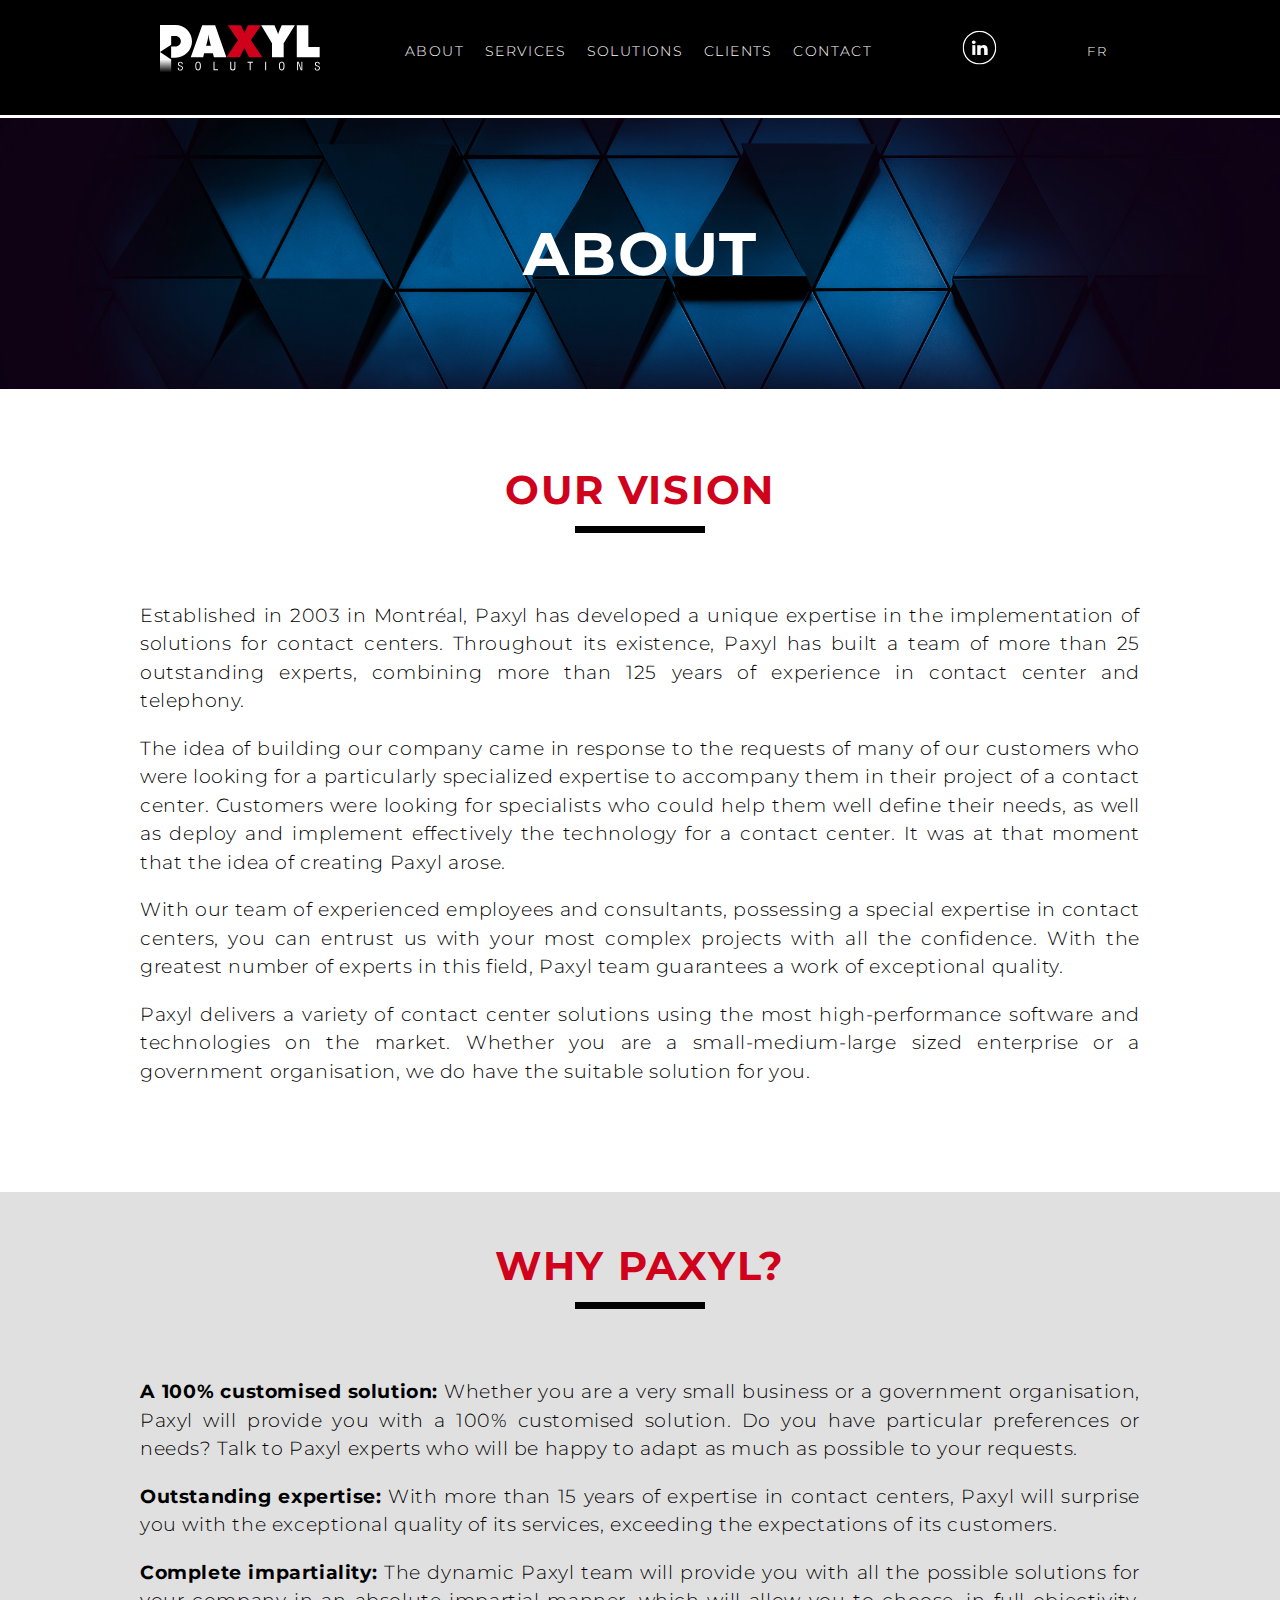
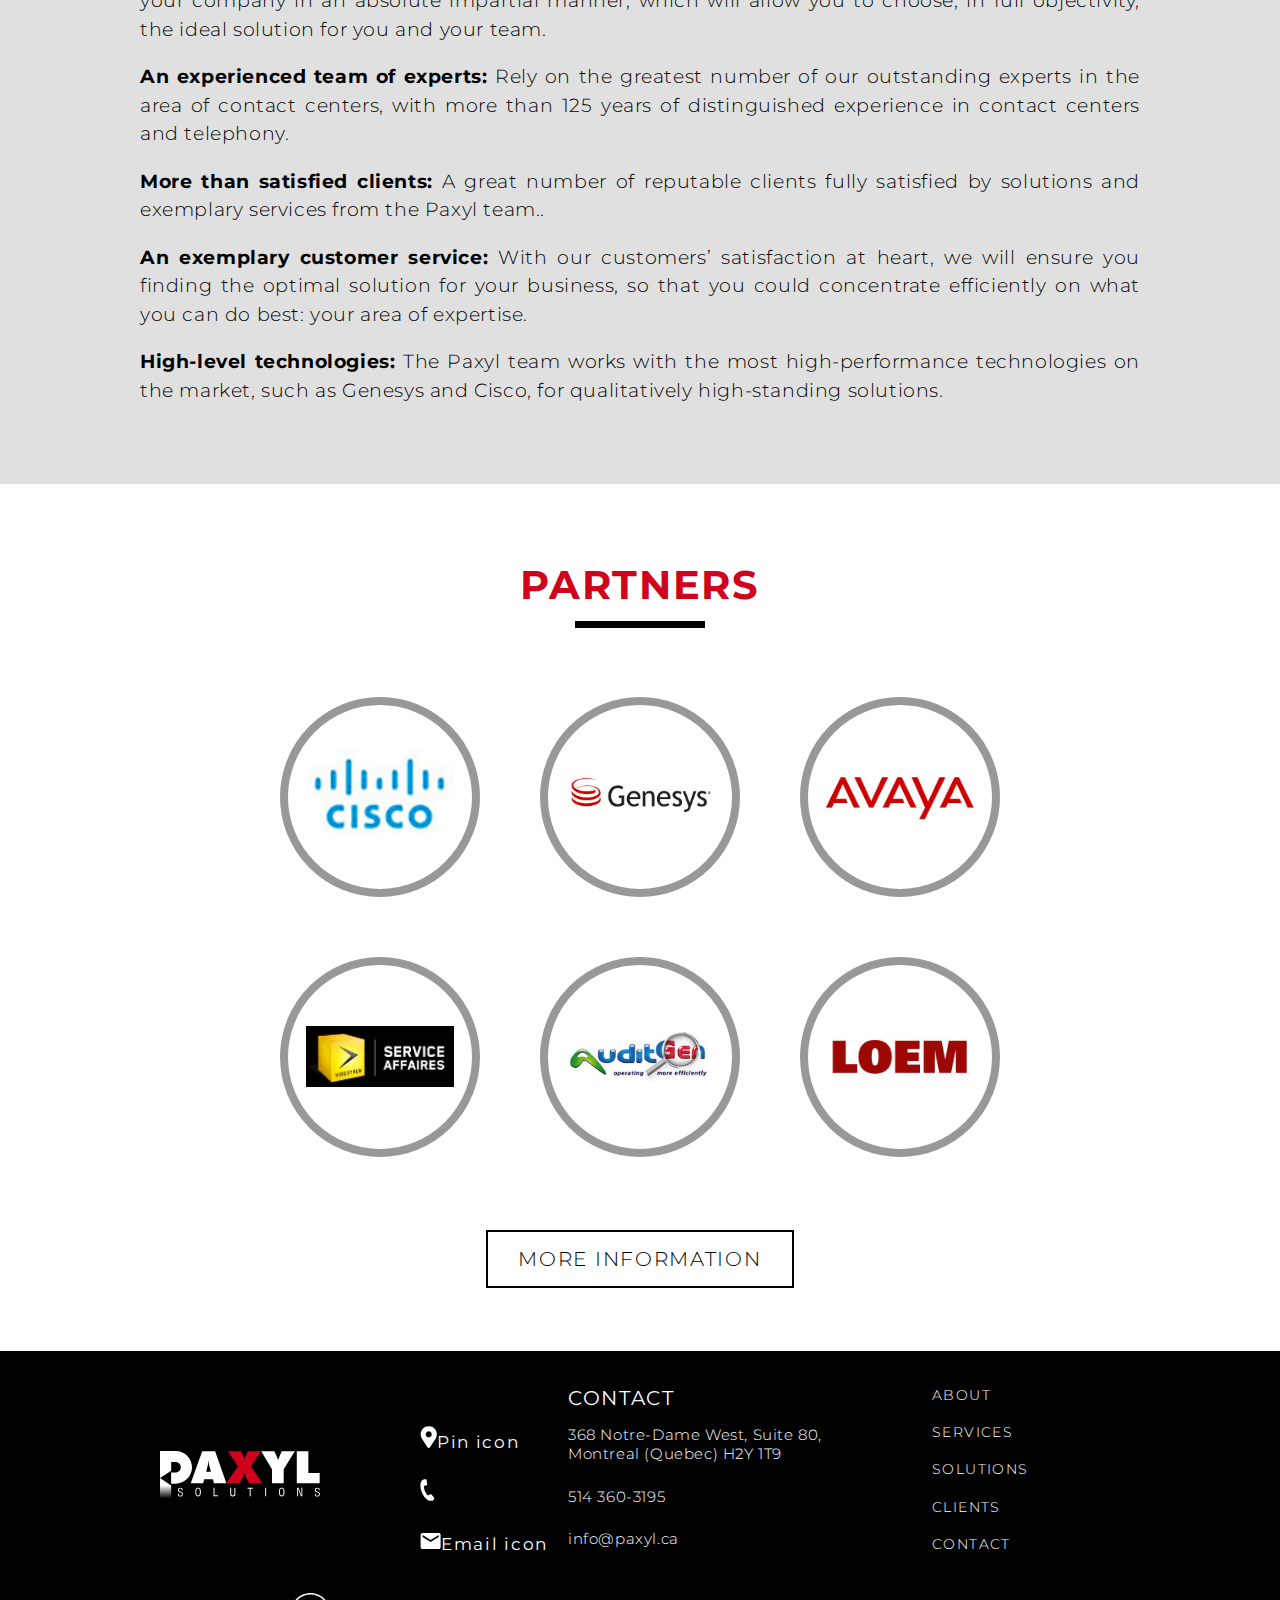
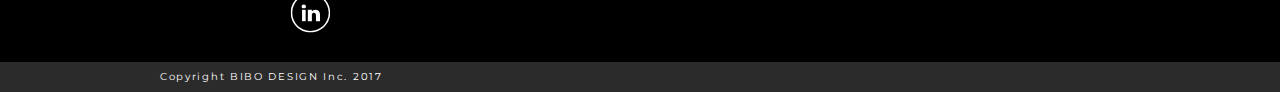
==== about.html @ 553c7c9d "ajout page clients eng" ====
<!DOCTYPE html>
<html lang="en">
<head>
	<meta charset="UTF-8">
	<title>PAXYL SOLUTIONS FOR CONTACT CENTER</title>
	<meta name="description" content="With our team of experienced employees and consultants, possessing a special expertise in contact centers, you can entrust us with your most complex projects with all the confidence. With the greatest number of experts in this field, Paxyl team guarantees a work of exceptional quality.">
	<link href="https://fonts.googleapis.com/css?family=Montserrat:300,400,700,900" rel="stylesheet">

	<link rel="stylesheet" type="text/css" href="https://opensource.keycdn.com/fontawesome/4.7.0/font-awesome.min.css">

    <link rel="stylesheet" href="css/paxyl-2017.css">

	<meta name="viewport" content="width=device-width, initial-scale=1.0">
</head>
<body>
<!-- ================= NAV BAR TOP =============== -->

<div class="wrapper-black">
	<div class="container">
		<header class="site-nav-top">
			<div class="logo-nav-top">
				<a href="index.html"><img class="paxyl-logo" src="images/paxyl-logo-blanc.svg"></a>		
			</div>

			<nav class="nav nav-top">
				<ul>
					<li><a href="about.html">About</a></li>
					<li><a href="services-en.html">Services</a></li>
					<li><a href="solutions-en.html">Solutions</a></li>
					<li><a href="clients-en.html">Clients</a></li>
					<li><a href="contact-en.html">Contact</a></li>
				</ul>
			</nav>

			<div class="linkedin">
				<a href="https://www.linkedin.com/company-beta/2785697/" target="_blank">
					<img class="linkedin-logo" src="images/linkedin-paxyl-logo.svg"></a>
					<span class="sr-only">Linkedin</span>
				</a>
			</div>
				<div class="langue-nav-top">
					<a class="langue" href="index.html">FR</a>
				</div>
			
		</header> 
	</div> <!-- nav background -->
</div><!-- wrapper-container -->

 <!-- ================= HEADER COVER IMAGE =============== -->

<div class="wrapper-white">
		<header class="header-cover-apropos">
			<div class="container-02">
				<h2 class="second-title">About</h2>
			</div>
		</header>
</div>


 <!-- ================= À PROPOS =============== -->

<div class="wrapper-white">
	<div class="container apropos">
	<section class="main-text">
		<h1 class="main-title">OUR VISION</h1>
		<p>Established in 2003 in Montréal, Paxyl has developed a unique expertise in the implementation of solutions for contact centers. Throughout its existence, Paxyl has built a team of more than 25 outstanding experts, combining more than 125 years of experience in contact center and telephony.</p>  
		<p>The idea of building our company came in response to the requests of many of our customers who were looking for a particularly specialized expertise to accompany them in their project of a contact center. Customers were looking for specialists who could help them well define their needs, as well as deploy and implement effectively the technology for a contact center. It was at that moment that the idea of creating Paxyl arose.</p>
		<p>With our team of experienced employees and consultants, possessing a special expertise in contact centers, you can entrust us with your most complex projects with all the confidence. With the greatest number of experts in this field, Paxyl team guarantees a work of exceptional quality.</p>
		<p>Paxyl delivers a variety of contact center solutions using the most high-performance software and technologies on the market. Whether you are a small-medium-large sized enterprise or a government organisation, we do have the suitable solution for you. 
		</p>
	</section>
	</div>
</div>

<!-- ================= POURQUOI PAXYL =============== -->
 
<div class="wrapper-grey">
	<div class="container">
	<section class="main-text">
		<h1 class="main-title">WHY PAXYL?</h1>
		<p><em>A 100% customised solution:</em> Whether you are a very small business or a government organisation, Paxyl will provide you with a 100% customised solution. Do you have particular preferences or needs? Talk to Paxyl experts who will be happy to adapt as much as possible to your requests.</p>
		<p><em>Outstanding expertise:</em> With more than 15 years of expertise in contact centers, Paxyl will surprise you with the exceptional quality of its services, exceeding the expectations of its customers.</p>
		<p><em>Complete impartiality:</em> The dynamic Paxyl team will provide you with all the possible solutions for your company in an absolute impartial manner, which will allow you to choose, in full objectivity, the ideal solution for you and your team.</p>
		<p><em>An experienced team of experts:</em> Rely on the greatest number of our outstanding experts in the area of contact centers, with more than 125 years of distinguished experience in contact centers and telephony. </p>
		<p><em>More than satisfied clients:</em> A great number of reputable clients fully satisfied by solutions and exemplary services from the Paxyl team..</p>
		<p><em>An exemplary customer service:</em> With our customers’ satisfaction at heart, we will ensure you finding the optimal solution for your business, so that you could concentrate efficiently on what you can do best: your area of expertise.</p>
		<p><em>High-level technologies:</em> The Paxyl team works with the most high-performance technologies on the market, such as Genesys and Cisco, for qualitatively high-standing solutions. </p> 

	</section>
	</div>
</div>

<!-- ================= PARTENAIRES =============== -->

<div class="wrapper-white">
	<div class="container">
			<div>
				<h1 class="main-title">Partners</h1>
			</div>
		<section class="partenaires-section">	
			<div class="logo-partenaires">
				<img class="partenaires" src="images/cisco-logo.jpg"></div>
			<div class="logo-partenaires">			
				<img class="partenaires" src="images/genesys-logo.jpg"></div>
			<div class="logo-partenaires">
				<img class="partenaires" src="images/Avaya-logo.jpg"></div>
			<div class="logo-partenaires">
				<img class="partenaires" src="images/videotron-logo.jpg"></div>
			<div class="logo-partenaires">
				<img class="partenaires" src="images/auditgen-logo.jpg"></div>
			<div class="logo-partenaires">
				<img class="partenaires" src="images/loem-logo.jpg"></div>				
		</section>
			<div class="btn-end-section">
				<a class="btn-black" href="contact.html" Title="More information">More information</a>
			</div>	
	</div>
</div>

<!-- ================= FOOTER =============== -->

<div class="wrapper-black">
	<footer class="container">
			<div class="site-nav-bottom">
				<div class="logo-footer">
					<a href="index-en.html"><img class="paxyl-logo-bottom" src="images/paxyl-logo-blanc.svg"></a>		
				</div>

			<div class="footer-icon-address">
				<div class="footer-icon"><a href="https://www.google.ca/maps/place/368+Rue+Notre-Dame+Ouest,+Montr%C3%A9al,+QC+H2Y+1T9/@45.5019536,-73.560824,17z/data=!4m13!1m7!3m6!1s0x4cc91a597895d3cf:0xf0f96ce210636dc2!2s368+Rue+Notre-Dame+Ouest,+Montr%C3%A9al,+QC+H2Y+1T9!3b1!8m2!3d45.5019536!4d-73.5586353!3m4!1s0x4cc91a597895d3cf:0xf0f96ce210636dc2!8m2!3d45.5019536!4d-73.5586353" target="_blank"><img src="images/paxyl-pin-icon.svg"><span class="sr-only">Pin icon</span></a></a></div>
				<div class="footer-icon">
				<img src="images/paxyl-phone-icon.svg"><span class="sr-only">Phone icon</span></div>
				<div class="footer-icon"><a href="mailto:info@paxyl.ca"><img src="images/paxyl-email-icon.svg"><span class="sr-only">Email icon</span></a></a></a></div>
			</div>

			<div class="footer-address">
				<h5>Contact</h5>
				<p class="address">368 Notre-Dame West, Suite 80, <br>Montreal (Quebec) H2Y 1T9</p>
				<p class="address">514 360-3195</p>
				<p class="address">info@paxyl.ca</p>
			</div>

				<nav class="nav nav-bottom">
					<ul>
						<li><a href="about.html">About</a></li>
						<li><a href="services-en.html">Services</a></li>
						<li><a href="solutions-en.html">Solutions</a></li>
						<li><a href="clients-en.html">Clients</a></li>
						<li><a href="contact-en.html">Contact</a></li>
					</ul>
				</nav>

			<div class="linkedin-bottom">
				<a href="https://www.linkedin.com/company-beta/2785697/" target="_blank">
					<img class="linkedin-logo" src="images/linkedin-paxyl-logo.svg"></a>
					<span class="sr-only">Linkedin</span>
				</a>
			</div>		
		</div> <!-- footer background -->
	</footer> <!-- wrapper-container -->
</div>

<div class="wrapper-copyright">
	<div class="container">
		<a class="copyright" href="https://www.bibodesign.com/" target="_blank">Copyright BIBO DESIGN Inc. 2017</a>
	</div>	
</div>	

</body>
</html>
---- css/paxyl-2017.css ----
progress,sub,sup{vertical-align:baseline;}button,hr,input{overflow:visible;}html{font-family:sans-serif;-ms-text-size-adjust:100%;-webkit-text-size-adjust:100%;}body{margin:0;} figcaption, menu,article,aside,details,figure,footer,header,main,nav,section,summary{display:block;}audio,canvas,progress,video{display:inline-block;}audio:not([controls]){display:none;height:0;} [hidden],template{display:none;}a{background-color:transparent;-webkit-text-decoration-skip:objects;}a:active,a:hover{outline-width:0;}abbr[title]{border-bottom:none;text-decoration:underline;text-decoration:underline dotted;}b,strong{font-weight:bolder;}dfn{font-style:italic;}h1{font-size:2em;margin:.67em 0;}mark{background-color:#ff0;color:#000;}small{font-size:80%;}sub,sup{font-size:75%;line-height:0;position:relative;}sub{bottom:-.25em;}sup{top:-.5em;}img{border-style:none;}svg:not(:root){overflow:hidden;}code,kbd,pre,samp{font-family:monospace,monospace;font-size:1em;}figure{margin:1em 40px;}hr{box-sizing:content-box;height:0;}button,input,select,textarea{font:inherit;margin:0;}optgroup{font-weight:700;}button,input{}button,select{text-transform:none;}[type=submit], [type=reset],button,html [type=button]{-webkit-appearance:button;}[type=button]::-moz-focus-inner,[type=reset]::-moz-focus-inner,[type=submit]::-moz-focus-inner,button::-moz-focus-inner{border-style:none;padding:0;}[type=button]:-moz-focusring,[type=reset]:-moz-focusring,[type=submit]:-moz-focusring,button:-moz-focusring{outline:ButtonText dotted 1px;}fieldset{border:1px solid silver;margin:0 2px;padding:.35em .625em .75em;}legend{box-sizing:border-box;color:inherit;display:table;max-width:100%;padding:0;white-space:normal;}textarea{overflow:auto;}[type=checkbox],[type=radio]{box-sizing:border-box;padding:0;}[type=number]::-webkit-inner-spin-button,[type=number]::-webkit-outer-spin-button{height:auto;}[type=search]{-webkit-appearance:textfield;outline-offset:-2px;}[type=search]::-webkit-search-cancel-button,[type=search]::-webkit-search-decoration{-webkit-appearance:none;}::-webkit-input-placeholder{color:inherit;opacity:.54;}::-webkit-file-upload-button{-webkit-appearance:button;font:inherit;}

.clearfix::after{visibility:hidden;display:block;content:" ";clear:both;height:0;}

html{box-sizing:border-box;}*,*::before,*::after{box-sizing:inherit;}

/* <!-- ================ BASIC STYLES =============== --> */
html {
	font-size: 10px;
}
body {
	margin: 0;
	padding: 0;
	font-family: 'Montserrat', sans-serif;
	font-size: 1.7rem;
	line-height: 1.2;
	letter-spacing: 0.1em;
	color: #000000;
	background: #ffffff;
}
h1 {
	font-size: 4rem;
	font-weight: 700;
	color: #D0011B;
	text-transform: uppercase;
	text-align: center;
}
h1::after {
	content:"";
	display: block;
	border-bottom: 7px solid #000000;
	width: 130px;
	margin: 0.3em auto;
}
h2 {
	font-size: 6rem;
	font-weight: 700;
	color: #ffffff;
	text-transform: uppercase;
	text-align: center;
}
h3 {
  font-size: 5rem;
  line-height: 1.4;
  color: #ffffff;
  text-align: left;
  font-weight: 300;
  text-transform: uppercase;
  margin: 0;
  padding: 0;
  text-shadow: 6px 6px 25px rgba(0,0,0,0.9);
}
h4 {  
  font-size: 9rem;
  line-height: 1;
  color: #D0011B;
  text-align: left;
  font-weight: 700;
  text-transform: uppercase;
  margin: 0;
  padding: 0;
  text-shadow: 6px 6px 25px rgba(0,0,0,0.9);
}
h5 {
	font-size: 2rem;
	color: #ffffff;
	text-align: left;
	font-weight: 400;
	text-transform: uppercase;
	margin: 0;
	padding: 0;
}
p {
	font-size: 1.9rem;
	line-height: 1.5;
	letter-spacing: 0.06rem;
	font-weight: 300;
	text-align: justify;
	margin-top: 1em;
}
a {
	color: white;
	text-decoration: none;
}
.main-title {
	padding-top: 5rem;
	padding-bottom: 3rem;
}
.main-text {
	padding-bottom: 6rem;
}
em {
	font-size: 1.9rem;
	font-weight: 700;
	font-style: normal;
}
.wrapper-black {
	background-color: black;
	margin: 0 auto;
}
.wrapper-copyright {
	background-color: #2c2b2b;
	margin: 0 auto;
}
.wrapper-white {
	background-color: #ffffff;
	margin: 0 auto;
}
.wrapper-grey {
	background-color: #E1E0E0;
	margin: 0 auto;
}
.container {
/* 	background-color: orange;
 */	max-width: 1000px;
	margin: 0 auto;
}
.container-02 {
/* 	background-color: orange;
 */	width: 1000px;
	margin: 0 auto;
}
.container-about {
	width: 1000px;
	margin: 0 auto;
}
ul {
	margin: 0;
	padding: 0;
	list-style: none;
}
.nav nav-top ul li {
	display: inline;
}
.nav ul li {
	display: inline;
}
.nav ul li a {
	font-weight: 300;
	font-size: 1.4rem;
	color: #ffffff;
	text-transform: uppercase;
	letter-spacing: 0.10em;
}
.nav-bottom ul li {
	display: block;
}
.nav li.current{
	color: red;
}
img,
video {
	max-width: 100%;
}

/* <!-- ================ NAV TOP =============== --> */
.site-nav-top {
	padding: 25px 0;
	display: flex;
	flex-wrap: wrap;
	justify-content: left;
}
.paxyl-logo {
	width: 160px;
	margin-right: 7rem;
	margin-left: 2rem;
}
.nav-top a:hover {
	padding-bottom: 6px;
	border-bottom: 4px solid #ffffff;
}
a:hover,
a:focus {
  color: #ffffff;
  text-decoration: none;
}
.nav-top li {
	margin-left: 1.5rem;
	border-bottom: 0px solid #ffffff;
}
.nav-top ul {
	margin-top: 1.5rem;
}
.linkedin {
	width: 35px;
	margin-left: 9rem;
	margin-right: 9rem;
	margin-top: 0.5rem;
}
.linkedin a:hover {
	opacity: 0.5;
}
.langue-nav-top {
	margin-top: 1.5rem;
}
.langue {
	font-weight: 300;
	font-size: 1.3rem;
}

/* <!-- ================ CAROUSEL =============== --> */
.slendr {
	margin-top: 105px;
	height: 100vh;
}
.slider-content-a {
	position: absolute;
	z-index: 1;
	margin-left: 15vw;
	margin-top: 30vh;
	display: flex;
	justify-content: flex-start;
	align-items: flex-end;
}
.triangle-btn-carousel-a {
	display: flex;
	justify-content: flex-start;
	align-items: center;
}
.slider-content-b {
	position: absolute;
	z-index: 1;
	margin-left: 15vw;
	margin-top: 30vh;
	display: flex;
	justify-content: flex-start;
	align-items: flex-start;
}
.triangle-btn-carousel-b {
	display: flex;
	justify-content: flex-start;
	align-items: center;
}
.slendr-control {
	margin-bottom: 8rem;
}
/* Overlay */
.slendr-slide:before {
  position: absolute;
  z-index: 1;
  width: 100%;
  height: 100%;
  left: 0;
  top: 0;
  content: ' ';
}
.fa-caret-right {
	color: #ffffff;
	font-size: 9rem;
	margin-left: 5rem;
	margin-right: 2rem;
}
.btn-white {
	border: 2px solid #ffffff;
	padding: 12px 25px;
	color: #ffffff;
	font-weight: 300;
	font-size: 2rem;
	text-transform: uppercase;
}
.btn-white:hover {
 	background-color: rgba(255, 255, 255, 0.4);
}

/* <!-- ================ A PROPOS =============== --> */

.header-cover-apropos {
	margin-top: 3px;
	background-image: url("../images/paxyl-solutions-apropos-img-sm.jpg");
	background-repeat: no-repeat;
    background-size: cover;
    background-position: center;
    width: 100%;
	display: flex;
	flex-wrap: wrap;
}
.apropos-intro {
	font-size: 2.5rem;
	font-weight: 400;
	text-align: center;
	padding-top: 8rem;
}

/* <!-- ================ PARTENAIRES =============== --> */

.partenaires-section {
	display: flex;
	flex-wrap: wrap;
	justify-content: center;
	align-content: center;
}
.logo-partenaires {
	display: flex;
	justify-content: center;
	align-items: center;
	border: 8px solid #999898;
	padding: 10px;
	width: 200px;
	height: 200px;
	margin-left: 3rem;
	margin-right: 3rem;
	border-radius: 50%;
	margin-bottom: 6rem;
}
.partenaires {
	width: 90%;
}
.btn-end-section {
	text-align: center;
	padding-top: 3rem;
	padding-bottom: 8rem;
}
.btn-black {
	border: 2px solid #000000;
	padding: 15px 30px;
	color: #000000;
	font-weight: 300;
	font-size: 2rem;
	text-transform: uppercase;
}
.btn-black:hover {
	color: black;
 	background-color: rgb(224, 224, 224);
}

/* <!-- ================ SERVICES =============== --> */

.header-cover-services {
	margin-top: 3px;
	background-image: url("../images/paxyl-solutions-services-img-sm.jpg");
	background-repeat: no-repeat;
    background-size: cover;
    background-position: center;
    width: 100%;
	display: flex;
	flex-wrap: wrap;
}
.container-02 {
	padding: 50px 0;
}
.services-intro {
	font-size: 2.5rem;
	font-weight: 400;
	text-align: center;
	padding-top: 8rem;
}

/* <!-- ================ SOLUTIONS =============== --> */

.header-cover-solutions {
	margin-top: 3px;
	background-image: url("../images/paxyl-solutions-xcloud-img-sm.jpg");
	background-repeat: no-repeat;
    background-size: cover;
    background-position: center;
    width: 100%;
	display: flex;
	flex-wrap: wrap;
}
.solutions-titre {
	font-size: 2.5rem;
	font-weight: 400;
	text-align: center;
	padding-top: 2rem;
}
.solutions-intro {
	display: flex;
	flex-direction: column;
	justify-content: space-between;
}
.solutions-texte {
	text-align: justify;
}
.btn-intro {
	margin-top: 2rem;
	margin-bottom: 3rem;
	display: flex;
	justify-content: center;
	align-items: center;
}
.btn-xcloud {
	margin-right: 2rem;
}
.btn-ensite {
	padding: 15px 50px;
}
.btn-end-red {
	margin-top: 5rem;
}
.btn-red {
	border: 2px solid #000000;
	padding: 15px 50px;
	color: #ffffff;
	background-color: #D0011B;
	font-weight: 300;
	font-size: 2rem;
	text-transform: uppercase;
}
.btn-red:hover {
	color: #ffffff;
 	background-color: #000000;
}
.logo-xcloud {
	width: 35%;
	margin: 0 auto;
	padding-bottom: 3rem;
}
.em-xcloud {
	font-weight: 700;
	color: #D0011B;
	text-transform: uppercase;	
}
.solutions-list {
	font-size: 1.8rem;
	line-height: 1.5;
	list-style-position: outside;
 	padding-left: 50px;
    text-indent: -40px;
}
.solutions-list li {
	margin-bottom: 1.3rem;
}
.triangle::before {
    content: "▶";
    display: block;
    float: left;
    width: 1.2em;
    color: #D0011B;
    margin-right: 2rem;
}
/* <!-- ================ CARACTERISTIQUES XCLOUD =============== --> */
.caracteristiques-section {
	display: flex;
	flex-wrap: wrap;
	justify-content: center;
	align-content: center;
}
.logo-caracteristiques {
	display: flex;
	flex-direction: row;
	flex-wrap: wrap;
	justify-content: center;
	align-items: center;
	border: 8px solid #999898;
	padding: 10px;
	width: 170px;
	height: 170px;
	margin-left: 1.4rem;
	margin-right: 1.4rem;
	border-radius: 50%;
	margin-bottom: 5rem;
}
.caracteristiques-icon {
	width: 65px;
	height: 50px;
	margin-top: 6px;
}
.caract-text p {
	width: 150px;
	text-align: center;
	font-weight: 400;
	font-size: 1.4rem;
	line-height: 1.1;
	margin-top: 0;
}
/* <!-- ================ CLIENTS =============== --> */

.header-cover-clients {
	margin-top: 3px;
	background-image: url("../images/paxyl-solutions-clients-img-sm.jpg");
	background-repeat: no-repeat;
    background-size: cover;
    background-position: center;
    width: 100%;
	display: flex;
	flex-wrap: wrap;
}
.clients-intro {
	font-size: 2.5rem;
	font-weight: 500;
	text-align: center;
}
.clients-texte {
	text-align: center;
}

/* <!-- ================ CLIENTS-LOGOS =============== --> */

.clients-logos-section {
	display: flex;
	flex-wrap: wrap;
	justify-content: center;
	align-items: center;
	margin-bottom: 4rem;
}
.logo-clients {
	width: 150px;
	margin-right: 3rem;
	margin-bottom: 4rem;
}
.logo-clients:last-child {
	margin-right: 0;
}

/* <!-- ================ TEMOIGNAGES =============== --> */

.temoignages-section {
	display: flex;
	flex-direction: row;
	margin-bottom: 5rem;
}
.temoignages {
	display: flex;
	flex-direction: column;
	justify-content: center;
	align-items: center;
	margin-right: 8rem;
}
.temoignages-text {
	text-align: center;
}
.temoignages-signature {
	font-style: italic;
	text-align: center;
}
.temoignages:last-child {
	margin-right: 0;
}
.logo-temoignages {
	background-color: #ffffff;
	display: flex;
	justify-content: center;
	align-items: center;
	border: 4px solid #999898;
	padding: 10px;
	width: 160px;
	height: 160px;
	border-radius: 50%;
	margin-bottom: 2rem;
}
.btn-reverse-2 {
	border: 2px solid #000000;
	background-color: #ffffff;
	padding: 15px 30px;
	color: #000000;
	font-weight: 300;
	font-size: 2rem;
	text-transform: uppercase;
	margin-top: 30px;
	margin-bottom: 75px;
}
.btn-reverse-2:hover {
	color: #ffffff;
 	background-color: #000000;
}

/* <!-- ================ CONTACT =============== --> */

.header-cover-contact {
	margin-top: 3px;
	background-image: url("../images/map-paxyl-red.jpg");
	background-repeat: no-repeat;
    background-size: cover;
    background-position: center;
    position: relative;
    width: 100%;
}
.container-02 {
	padding: 50px 0;
}
.main-title-service {
	padding-top: 30px;
	margin-bottom: 0;
}
.fa-map-marker {
	color: #ffffff;
	font-size: 5rem;
	text-shadow: 0px 8px 15px rgba(0, 0, 0, 0.5);
	position: absolute;
	top: 42%;
	right: 29.5%;
	transition-property: font-size;
	transition-duration: 0.3s;
	transition-delay: 0;
}
.fa-map-marker:hover {
	font-size: 7rem;
	text-shadow: 0px 8px 15px rgba(0, 0, 0, 0.5);
	position: absolute;
}

/* <!-- ================ CONTACT FORM =============== --> */

.contact-form {
	display: flex;
	flex-wrap: wrap;
	flex-direction: row;
	justify-content: center; 
}
input {
	color: #000000;
}
.box-text {
	width: 450px;
	height: 75px;
	margin-bottom: 20px;
	margin-right: 20px;
	border-top: 0px solid #ffffff;
	border-bottom: 5px solid #000000;
	border-right: 0px solid #ffffff;
	border-left: 0px solid #ffffff;
}
.sujet {
	width: 920px;
	height: 75px;
	margin-right: 20px;
	margin-bottom: 20px;
	border-top: 0px solid #ffffff;
	border-bottom: 5px solid #000000;
	border-right: 0px solid #ffffff;
	border-left: 0px solid #ffffff;
}
.message {
	width: 920px;
	height: 250px;
	margin-right: 20px;
	margin-bottom: 20px;
	border-top: 0px solid #ffffff;
	border-bottom: 5px solid #000000;
	border-right: 0px solid #ffffff;
	border-left: 0px solid #ffffff;
}
.send-btn {
	border: 2px solid #000000;
	background-color: #ffffff;
	padding: 15px 50px;
	color: #000000;
	font-weight: 300;
	font-size: 2rem;
	text-transform: uppercase;
	margin-top: 30px;
	margin-bottom: 75px;
}
.send-btn:hover {
	color: #000000;
 	background-color: rgb(224, 224, 224);
}

/* <!-- ================ FOOTER =============== --> */
.site-nav-bottom {
	padding: 25px 0;
	display: flex;
	flex-wrap: wrap;
	justify-content: left;
}
.logo-footer {
	margin-top: 75px;
	margin-right: 100px;
	margin-left: 2rem;
}
.paxyl-logo-bottom {
	width: 160px;
}
.footer-icon-address {
	display: block;
	margin-top: 50px;
	margin-right: 20px;
}
.footer-icon {
	padding-bottom: 27px;
}
.footer-address {
	padding-top: 10px;
}
.address {
	color: #ffffff;
	font-size: 1.5rem;
	font-weight: 300;
	line-height: 1.3;
	text-align: left;
	padding-bottom: 8px;
}
.nav-bottom {
	line-height: 2.2;
}
.nav-bottom a:hover {
	font-weight: 700;
	color: #D0011B;
}
.nav-bottom li {
	margin-left: 110px;
}
.linkedin-bottom {
	margin-top: 10px;
	margin-left: 150px;
}
.linkedin-bottom a:hover {
	opacity: 0.5;
}
.copyright {
	color: #ffffff;
	font-size: 1rem;
	line-height: 3;
	margin-left: 2rem;
}



/* <!-- ================ 768PX PORTAIT ipad AMAZING MEDIA QUERIES =============== --> */

@media (max-width: 768px)
 	and (orientation : portrait)  {
	.container {
		width: 678px;
	}
	.container-02 {
		width: 678px;
	}
	.container-about {
		width: 678px;
	}
	body {
		font-size: 1.6rem;
	}
	h1 {
		font-size: 3rem;
	}
	h1::after {
		border-bottom: 5px solid #000000;
		width: 100px;
	}
	h2 {
		font-size: 4.5rem;
	}
	h3 {
	  	font-size: 4.5rem;
	  	line-height: 1.3;
	}
	h4 {  
	  	font-size: 8rem;
	}
	h5 {
		font-size: 1.5rem;
	}
	p {
		font-size: 1.7rem;
		line-height: 1.5;
		margin-top: 0;
	}
	.main-title {
		padding-top: 2rem;
		padding-bottom: 0.5rem;
	}
	.main-text {
		padding-bottom: 3rem;
	}
	em {
		font-size: 1.8rem;
		font-weight: 700;
		font-style: normal;
	}
	p br { 
		display: none;
	}
/* ---------- TOP NAV BAR ---------- */

	.site-nav-top {
		padding: 20px 0;
		display: flex;
		flex-wrap: wrap;
		justify-content: center;
	}
	.paxyl-logo {
		width: 155px;
		margin-top: 1rem;
		margin-left: 6rem;
		margin-right: 6rem;
	}
	.nav-top li {
		margin-left: 1.4rem;
	}
	.nav ul li a {
		font-size: 1.3rem;
	}
	.linkedin {
		width: 30px;
		margin-left: 5rem;
		margin-right: 5rem;
		margin-top: 0.7rem;
	}
	.langue {
		font-size: 1.2rem;
	}

/* ---------- INDEX-CAROUSEL ---------- */
	.slendr {
		margin-top: 145px;
	}
	.slider-content-a {
		margin-left: 18vw;
		margin-top: 25vh;
		display: flex;
		flex-direction: column;
		justify-content: flex-start;
		align-items: flex-start;
	}
	.triangle-btn-carousel-a {
		margin-top: 3rem;
		display: flex;
	}
	.slider-content-b {
		margin-left: 18vw;
		margin-top: 25vh;
		display: flex;
		flex-direction: column;
		justify-content: flex-start;
		align-items: flex-start;
	}
	.triangle-btn-carousel-b {
		margin-top: 3rem;
		display: flex;
	}
	.fa-caret-right {
		font-size: 8rem;
		margin-left: 0rem;
	}

/* ---------- PARTENAIRES ---------- */

	.logo-partenaires {
		border: 6px solid #999898;
		padding: 12px;
		width: 150px;
		height: 150px;
		margin-left: 2rem;
		margin-right: 2rem;
		margin-bottom: 4rem;
	}
	.btn-black {
		font-size: 1.5rem;
	}


/* ---------- SERVICES ---------- */
	.services-intro {
		font-size: 2rem;
		padding-top: 6rem;
	}

/* ---------- CLIENTS ---------- */
	.logo-clients {
		width: 140px;
		margin-right: 2rem;
		margin-left: 2rem;
		margin-bottom: 3rem;
	}
	.clients-intro {
    	font-size: 2rem;
	}
	.logo-temoignages {
		border: 6px solid #999898;
		width: 140px;
		height: 140px;
		margin-bottom: 1rem;
	}
	.send-btn,.btn-reverse-2  {
		font-size: 1.5rem;
	}
	.send-btn {
		 margin-bottom: 50px;
	}

/* ---------- SOLUTIONS ---------- */

	.btn-xcloud {
		font-size: 2rem;
		text-align: center;
		padding: 10px 20px;
	}

	.btn-ensite {
		font-size: 2rem;
		text-align: center;
		padding: 10px 40px;
	}
	.btn-red {
		padding: 20px 45px;	
	}
/* ---------- CARACTERISTIQUES XCLOUD ---------- */

	.caract-text p {
		width: 130px;
	}

/* ---------- CONTACT ---------- */

	.fa-map-marker {
		font-size: 4rem;
		text-shadow: 0px 8px 15px rgba(0, 0, 0, 0.5);
		top: 42%;
		right: 25%;
	}
	.box-text,.sujet {
		width: 600px;
		height: 35px;
		border-bottom: 4px solid #000000;
		margin-bottom: 20px;
		margin-right: 0;
	}
	.message {
		width: 600px;
		height: 120px;
		border-bottom: 4px solid #000000;
		margin-right: 0;
	}	

/* ---------- FOOTER ---------- */

		.site-nav-bottom {
			padding: 15px 0;
		}
		.logo-footer {
			margin-top: 75px;
			margin-right: 50px
		}
		.paxyl-logo-bottom {
			width: 140px;
 		}
		.footer-icon-address {
			margin-top: 40px;
			margin-right: 15px;
		}
		.footer-icon {
			padding-bottom: 20px;
		}
		.footer-address {
			padding-top: 10px;
			max-width: 230px;
		}
		.address {
			font-size: 1.4rem;
			line-height: 1.2;
			padding-bottom: 8px;
		}
		.nav-bottom {
			line-height: 2;
		}
		.nav-bottom li {
			margin-left: 30px;
		}
		.linkedin-bottom {
			margin-top: 10px;
			margin-left: 45px;
		}

}

/* <!-- ================ IPHONE LANDSCAPE AMAZING MEDIA QUERIES =============== --> */

@media (max-width: 667px)
and (orientation: landscape) {
	.container {
		width: 550px;
	}
	.container-02 {
		width: 550px;
	}
	.container-about {
		width: 550px;
	}
}
/* <!-- ================ 320PX AMAZING MEDIA QUERIES =============== --> */

@media (max-width: 375px)
and (orientation: portrait) {

	.container {
		width: 295px;
	}
	.container-02 {
		width: 295px;
	}
	.container-about {
		width: 295px;
	}
	body {
		font-size: 1.2rem;
	}
	h1 {
		font-size: 2.5rem;
	}
	h1::after {
		border-bottom: 4px solid #000000;
		width: 100px;
	}
	h2 {
		font-size: 4rem;
	}
	h3 {
	  	font-size: 2.5rem;
	  	line-height: 1.2;
	}
	h4 {  
	  	font-size: 3.5rem;
	}
	h5 {
		font-size: 1.5rem;
	}
	p {
		font-size: 1.6rem;
		line-height: 1.3;
		text-align: left;
	}
	.main-title {
		padding-top: 2rem;
		padding-bottom: 0.5rem;
	}
	.main-text {
		padding-bottom: 2rem;
	}
	em {
		font-size: 1.6rem;
	}

	.btn-end-section {
		padding-top: 1rem;
		padding-bottom: 5rem;
	}


/* ---------- TOP NAV BAR ---------- */

	.site-nav-top {
		padding: 6px 0;
		justify-content: flex-start;
	}
	.paxyl-logo {
		width: 140px;
		margin-top: 6rem;
		margin-left: 1rem;
		margin-right: 2.5rem;
	}
	.nav-top li {
		margin-left: 1.4rem;
	}
	.nav ul li a {
		font-size: 1.4rem;
		font-weight: 400;
		line-height: 2.5;
	}
	.nav ul li {
		display: block;
	}
	.linkedin {
		width: 40px;
		margin-left: 1rem;
		margin-right: 3rem;
		margin-top: 0rem;
		margin-bottom: 1rem;
	}
	.langue {
		font-size: 1.2rem;
	}


/* ---------- INDEX-CAROUSEL ---------- */
	.slendr {
		margin-top: 256px;
	}
	.slider-content-a {
		margin-left: 15vw;
		margin-top: 10vh;
	}
	.triangle-btn-carousel-a {
		margin-top: 2rem;
	}
	.slider-content-b {
		margin-left: 15vw;
		margin-top: 10vh;
	}
	.triangle-btn-carousel-b {
		margin-top: 2rem;
	}
	.fa-caret-right {
		font-size: 5rem;
		margin-right: 1rem;
	}
	.btn-white {
		padding: 8px 18px;
		font-size: 1.4rem;
	}s
	.slendr-control {
		margin-bottom: 5rem;
	}
	.slendr-direction {
		display: none;
	}

/* ---------- PARTENAIRES ---------- */

	.logo-partenaires {
		border: 4px solid #999898;
		padding: 10px;
		width: 120px;
		height: 120px;
		margin-left: .5rem;
		margin-right: .5rem;
		margin-bottom: 3rem;
	}

/* ---------- SERVICES ---------- */

		.services-intro {
		    font-size: 1.8rem;
		    padding-top: 4rem;
		    text-align: left;
		}

/* ---------- CLIENTS ---------- */

		.logo-clients {
		    width: 115px;
		    margin-right: 1rem;
		    margin-left: 1rem;
		    margin-bottom: 2rem;
		}
		.temoignages-section {
		    display: flex;
		    flex-direction: column;
			justify-content: center;
			align-items: center;
			margin-bottom: 1rem;
		}
		.temoignages {
			margin-right: 0;
			margin-bottom: 2rem;
		}
		.logo-temoignages {
		    border: 4px solid #999898;
		    width: 120px;
		    height: 120px;
		}

/* ---------- SOLUTIONS ---------- */

		.solutions-titre {
		    font-size: 1.8rem;
		    text-align: left;
		    padding-top: 4rem;
		}
		.solutions-texte {
			text-align: left;
		}
		.btn-intro {
			display: flex;
			flex-direction: column;
			align-items: center;
			justify-content: center;
		}
		.btn-xcloud {
			width: 250px;
			height: 60px;
			font-size: 1.5rem;
			text-align: center;
			margin-bottom: 2rem;
			padding: 10px 20px;
			margin-right: 0;
		}
		.btn-ensite {
			width: 250px;
			height: 60px;	
			font-size: 1.5rem;
			text-align: center;
			padding: 10px 20px;
		}
		.btn-red {
			width: 250px;
			height: 60px;
			font-size: 1.5rem;
			padding: 18px 20px;
		}
		.logo-xcloud {
			width: 55%;
		}
		.solutions-list {
		    font-size: 1.4rem;
		    line-height: 1.3;
		}



/* ---------- CARATERISTIQUES XCLOUD ---------- */

		.logo-caracteristiques {
			border: 4px solid #999898;
			padding: 10px;
			width: 120px;
			height: 120px;
			margin-left: 1rem;
			margin-right: 1rem;
			margin-bottom: 2rem;
		}
		.caracteristiques-icon {
			width: 45px;
			height: 35px;
			margin-top: 5px;
		}
		.caract-text p {
			width: 100px;
			font-size: 1rem;
		}

/* ---------- CONTACT ---------- */

	.fa-map-marker {
		font-size: 4rem;
		top: 42%;
		right: 5%;
	}
	.box-text,.sujet {
		width: 320px;
		height: 40px;
		border-bottom: 2px solid #000000;
		margin-bottom: 20px;
		margin-right: 0;
	}
	.message {
		width: 320px;
		height: 130px;
		border-bottom: 2px solid #000000;
		margin-right: 0;
	}
	.main-title-service {
    	padding-top: 20px;
	}	


/* ---------- FOOTER ---------- */
		.site-nav-bottom {
			padding: 10px 10px;
			justify-content: flex-start;
		}
		.logo-footer {
			margin-top: 10px;
		    margin-right: 0px;
		   	margin-bottom: 20px;
		}
		.footer-icon {
			display: none;
		}
		.linkedin-bottom {
			display: none;
		}
		.nav-bottom ul li a {
			font-weight: 400;
		    line-height: 2.5;
		}
		.nav-bottom li {
			margin-left: 0px;
		}
		.address {
		    margin-bottom: 0px;
		}
		.footer-address {
		    padding-top: 10px;
		    margin-bottom: 20px;
	    }
		h5 {
			display: none;
		}

}
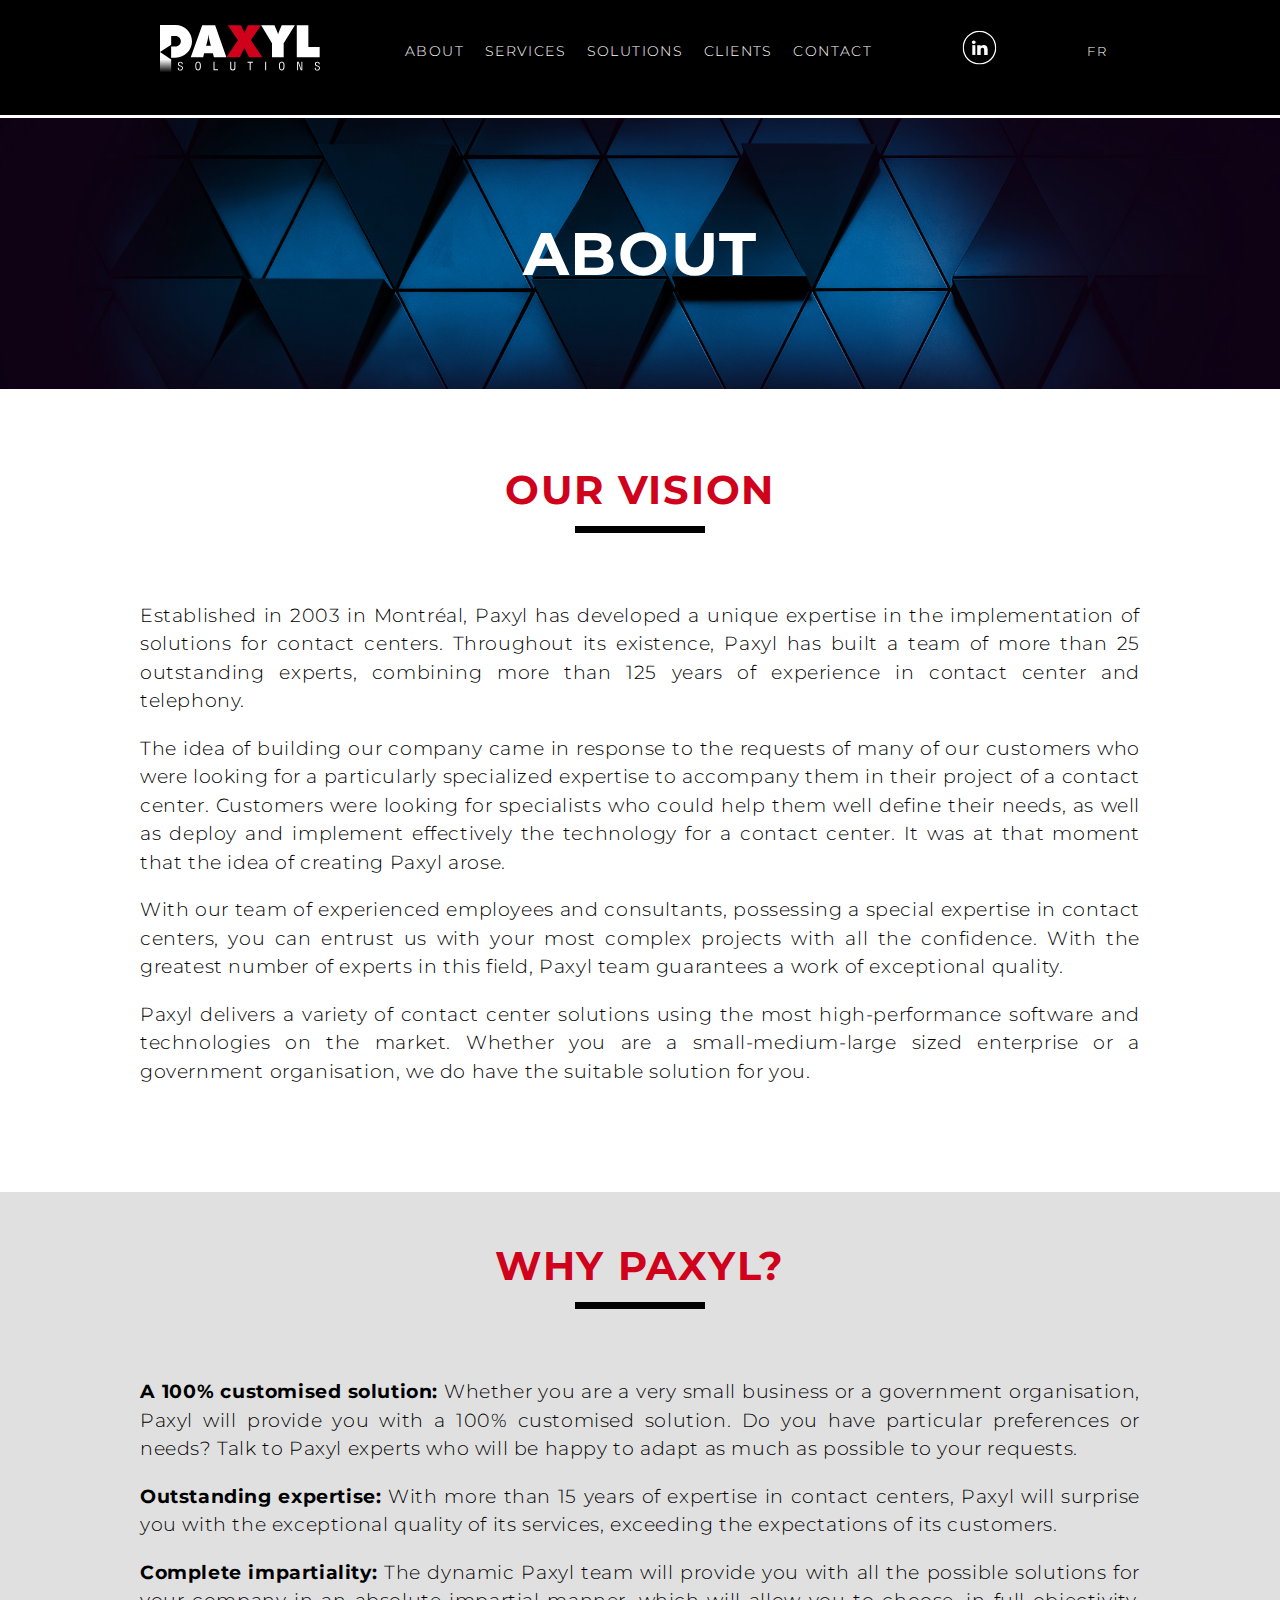
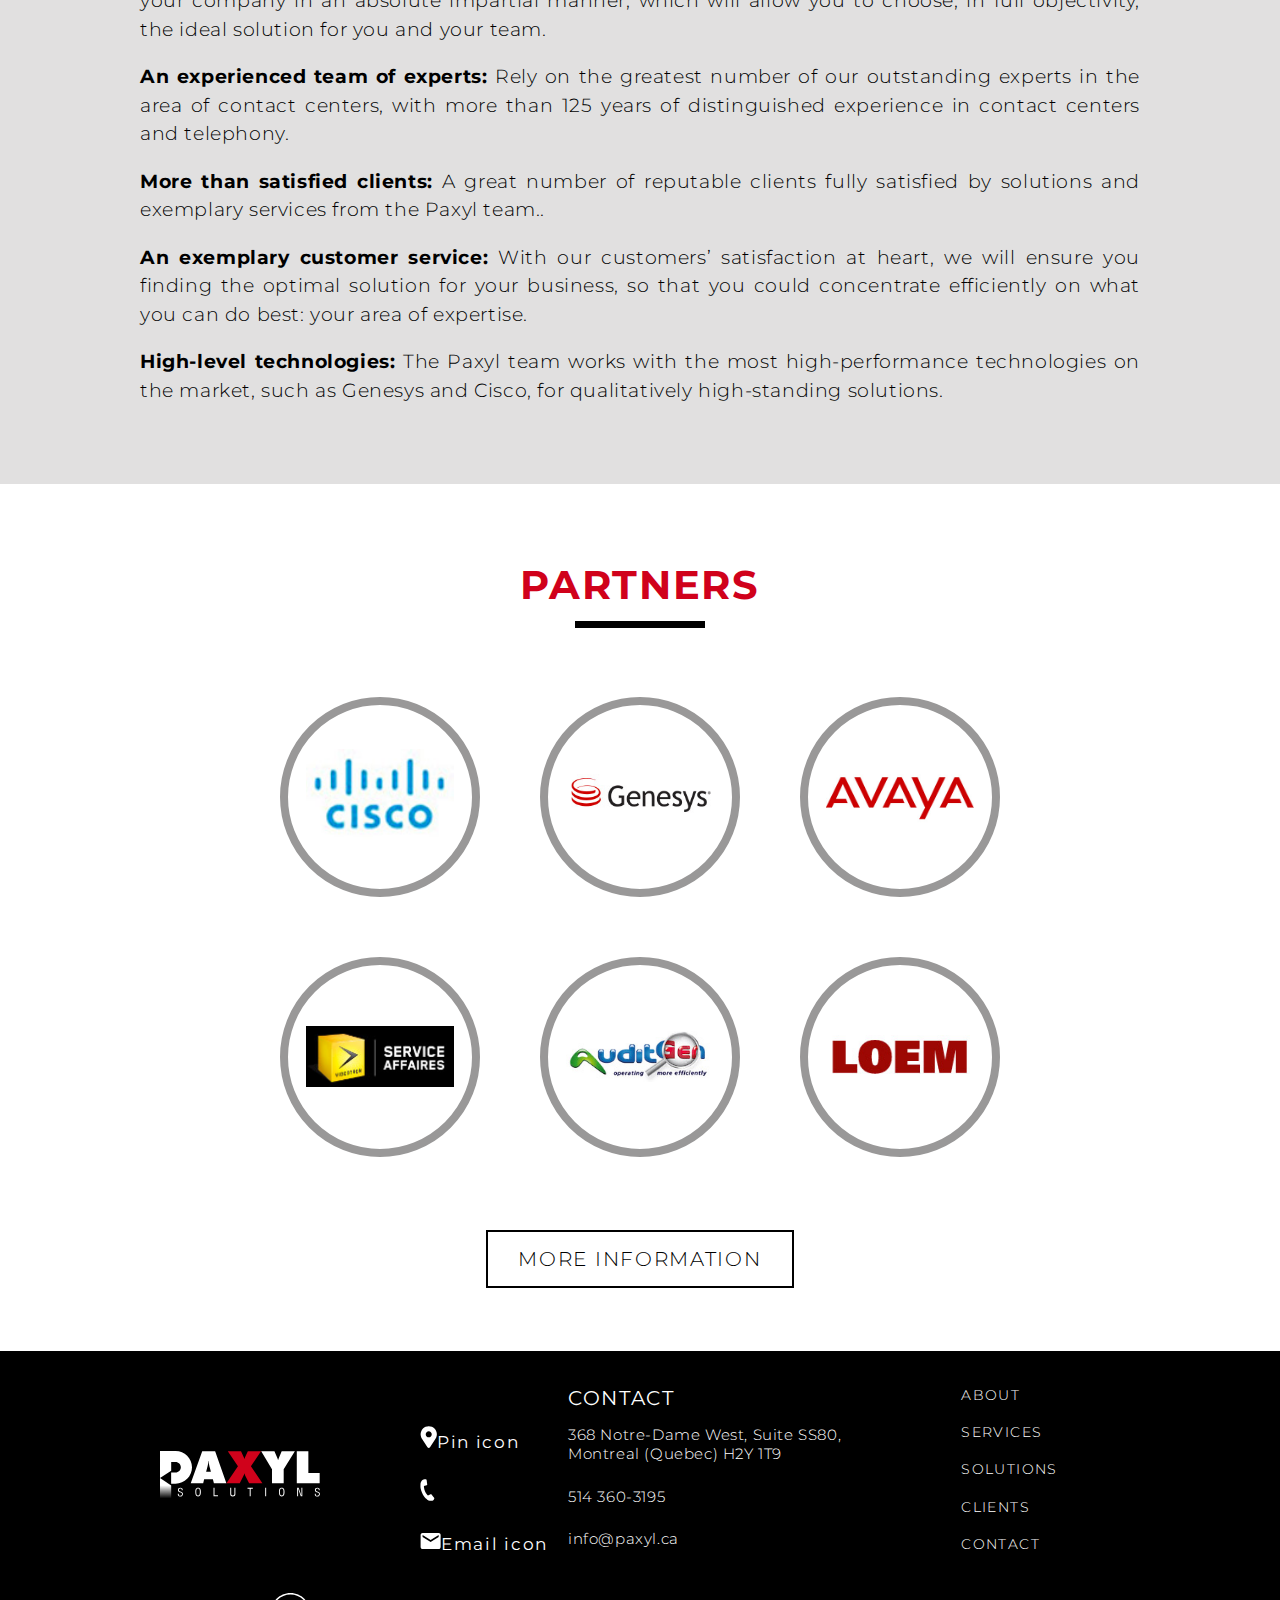
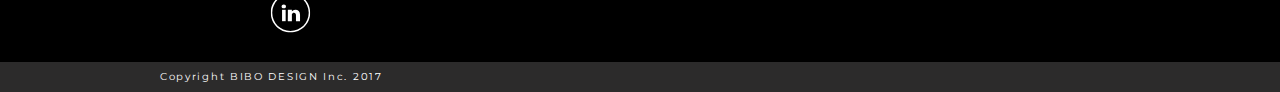
==== commit 581a1b3a: "correction adresse" ====
--- a/about.html
+++ b/about.html
@@ -135,7 +135,7 @@
 
 			<div class="footer-address">
 				<h5>Contact</h5>
-				<p class="address">368 Notre-Dame West, Suite 80, <br>Montreal (Quebec) H2Y 1T9</p>
+				<p class="address">368 Notre-Dame West, Suite SS80, <br>Montreal (Quebec) H2Y 1T9</p>
 				<p class="address">514 360-3195</p>
 				<p class="address">info@paxyl.ca</p>
 			</div>
--- a/css/paxyl-2017.css
+++ b/css/paxyl-2017.css
@@ -11,7 +11,7 @@
 body {
 	margin: 0;
 	padding: 0;
-	font-family: 'Montserrat', sans-serif;
+	font-family: 'Montserrat', 'Open Sans', sans-serif;
 	font-size: 1.7rem;
 	line-height: 1.2;
 	letter-spacing: 0.1em;
@@ -200,7 +200,7 @@
 
 /* <!-- ================ CAROUSEL =============== --> */
 .slendr {
-	margin-top: 105px;
+	margin-top: 104px;
 	height: 100vh;
 }
 .slider-content-a {
@@ -384,6 +384,9 @@
 .btn-ensite {
 	padding: 15px 50px;
 }
+.btn-ensite-eng {
+	padding: 15px 20px;
+}
 .btn-end-red {
 	margin-top: 5rem;
 }
@@ -442,11 +445,11 @@
 	justify-content: center;
 	align-items: center;
 	border: 8px solid #999898;
-	padding: 10px;
-	width: 170px;
-	height: 170px;
-	margin-left: 1.4rem;
-	margin-right: 1.4rem;
+	padding: 18px;
+	width: 175px;
+	height: 175px;
+	margin-left: 1.2rem;
+	margin-right: 1.2rem;
 	border-radius: 50%;
 	margin-bottom: 5rem;
 }
@@ -457,9 +460,10 @@
 }
 .caract-text p {
 	width: 150px;
+	text-transform: uppercase;
 	text-align: center;
 	font-weight: 400;
-	font-size: 1.4rem;
+	font-size: 1.3rem;
 	line-height: 1.1;
 	margin-top: 0;
 }
@@ -688,11 +692,11 @@
 	color: #D0011B;
 }
 .nav-bottom li {
-	margin-left: 110px;
+	margin-left: 120px;
 }
 .linkedin-bottom {
 	margin-top: 10px;
-	margin-left: 150px;
+	margin-left: 130px;
 }
 .linkedin-bottom a:hover {
 	opacity: 0.5;
@@ -706,18 +710,18 @@
 
 
 
-/* <!-- ================ 768PX PORTAIT ipad AMAZING MEDIA QUERIES =============== --> */
+/* <!-- ================ 768PX PORTAIT IPAD =============== --> */
 
 @media (max-width: 768px)
- 	and (orientation : portrait)  {
+and (orientation : portrait)  {
 	.container {
-		width: 678px;
+		width: 670px;
 	}
 	.container-02 {
-		width: 678px;
+		width: 670px;
 	}
 	.container-about {
-		width: 678px;
+		width: 670px;
 	}
 	body {
 		font-size: 1.6rem;
@@ -794,7 +798,7 @@
 
 /* ---------- INDEX-CAROUSEL ---------- */
 	.slendr {
-		margin-top: 145px;
+		margin-top: 143px;
 	}
 	.slider-content-a {
 		margin-left: 18vw;
@@ -873,18 +877,18 @@
 /* ---------- SOLUTIONS ---------- */
 
 	.btn-xcloud {
-		font-size: 2rem;
+		font-size: 1.5rem;
 		text-align: center;
-		padding: 10px 20px;
-	}
-
-	.btn-ensite {
-		font-size: 2rem;
+		padding: 18px 45px;
+	}
+	.btn-ensite-eng {
+		font-size: 1.5rem;
 		text-align: center;
-		padding: 10px 40px;
+		padding: 18px 30px;
 	}
 	.btn-red {
-		padding: 20px 45px;	
+		font-size: 1.5rem;
+		padding: 18px 45px;	
 	}
 /* ---------- CARACTERISTIQUES XCLOUD ---------- */
 
@@ -899,6 +903,663 @@
 		text-shadow: 0px 8px 15px rgba(0, 0, 0, 0.5);
 		top: 42%;
 		right: 25%;
+	}
+	.box-text,.sujet {
+		width: 600px;
+		height: 45px;
+		border-bottom: 4px solid #000000;
+		margin-bottom: 20px;
+		margin-right: 0;
+	}
+	.message {
+		width: 600px;
+		height: 130px;
+		border-bottom: 4px solid #000000;
+		margin-right: 0;
+	}	
+
+/* ---------- FOOTER ---------- */
+
+		.site-nav-bottom {
+			padding: 15px 0;
+		}
+		.logo-footer {
+			margin-top: 75px;
+			margin-right: 45px
+		}
+		.paxyl-logo-bottom {
+			width: 140px;
+ 		}
+		.footer-icon-address {
+			margin-top: 40px;
+			margin-right: 15px;
+		}
+		.footer-icon {
+			padding-bottom: 20px;
+		}
+		.footer-address {
+			padding-top: 10px;
+			max-width: 230px;
+		}
+		.address {
+			font-size: 1.4rem;
+			line-height: 1.3;
+			padding-bottom: 8px;
+		}
+		.nav-bottom {
+			line-height: 2;
+		}
+		.nav-bottom li {
+			margin-left: 30px;
+		}
+		.linkedin-bottom {
+			margin-top: 10px;
+			margin-left: 40px;
+		}
+
+}
+
+/* <!-- ================ 1024PX LANDSCAPE IPAD =============== --> */
+
+@media (max-width: 1024px)
+and (orientation: landscape)  {
+	.container {
+		width: 920px;
+	}
+	.container-02 {
+		width: 920px;
+	}
+	.container-about {
+		width: 920px;
+	}
+
+/* ---------- TOP NAV BAR ---------- */
+	.site-nav-top {
+		padding: 20px 0;
+		display: flex;
+		flex-wrap: wrap;
+		justify-content: center;
+	}
+	.paxyl-logo {
+		width: 165px;
+		margin-top: 1rem;
+		margin-right: 6rem;
+	}
+	.nav-top li {
+		margin-left: 1.5rem;
+	}
+	.linkedin {
+		width: 30px;
+		margin-left: 6rem;
+		margin-right: 6rem;
+		margin-top: 0.7rem;
+	}
+
+
+/* ---------- INDEX-CAROUSEL ---------- */
+	.slendr {
+		margin-top: 107px;
+	}
+	.slider-content-a {
+		margin-left: 18vw;
+		margin-top: 20vh;
+		display: flex;
+		flex-direction: column;
+		justify-content: flex-start;
+		align-items: flex-start;
+	}
+	.triangle-btn-carousel-a {
+		margin-top: 3rem;
+		display: flex;
+	}
+	.slider-content-b {
+		margin-left: 18vw;
+		margin-top: 20vh;
+		display: flex;
+		flex-direction: column;
+		justify-content: flex-start;
+		align-items: flex-start;
+	}
+	.triangle-btn-carousel-b {
+		margin-top: 3rem;
+		display: flex;
+	}
+	.fa-caret-right {
+		font-size: 8rem;
+		margin-left: 0rem;
+	}
+
+/* ---------- CONTACT ---------- */
+	.fa-map-marker {
+		top: 41%;
+		right: 28%;
+	}
+	.box-text {
+		width: 420px;
+	}
+	.sujet,.message {
+		width: 860px;
+	}
+
+/* ---------- FOOTER ---------- */
+	.nav-bottom li {
+		margin-left: 70px;
+	}
+	.linkedin-bottom {
+		margin-left: 70px;
+	}
+
+}
+
+/* <!-- ================ IPHONE 6+ 414PX PORTRAIT =============== --> */
+
+@media (max-width: 414px)
+and (orientation: portrait) {
+
+	.container {
+		width: 370px;
+	}
+	.container-02 {
+		width: 370px;
+	}
+	.container-about {
+		width: 370px;
+	}
+
+	body {
+		font-size: 1.2rem;
+	}
+	h1 {
+		font-size: 2.5rem;
+	}
+	h1::after {
+		border-bottom: 4px solid #000000;
+		width: 100px;
+	}
+	h2 {
+		font-size: 4rem;
+	}
+	h3 {
+	  	font-size: 3.4rem;
+	  	line-height: 1.3;
+	}
+	h4 {  
+	  	font-size: 4.5rem;
+	}
+	h5 {
+		font-size: 1.5rem;
+	}
+	p {
+		font-size: 1.6rem;
+		line-height: 1.3;
+	}
+	.main-title {
+		padding-top: 2rem;
+		padding-bottom: 0.5rem;
+	}
+	.main-text {
+		padding-bottom: 2rem;
+	}
+	em {
+		font-size: 1.6rem;
+	}
+	.btn-end-section {
+		padding-top: 1rem;
+		padding-bottom: 5rem;
+	}
+	p br { 
+		display: none;
+	}
+
+/* ---------- TOP NAV BAR ---------- */
+
+	.site-nav-top {
+		padding: 6px 0;
+		justify-content: flex-start;
+	}
+	.paxyl-logo {
+		width: 165px;
+		margin-top: 8rem;
+		margin-left: 1rem;
+		margin-right: 5rem;
+	}
+	.nav-top li {
+		margin-left: 1.4rem;
+	}
+	.nav ul li a {
+		font-size: 1.5rem;
+		font-weight: 400;
+		line-height: 2.7;
+	}
+	.nav ul li {
+		display: block;
+	}
+	.linkedin {
+		width: 40px;
+		margin-left: 3rem;
+		margin-right: 3rem;
+		margin-top: 0rem;
+		margin-bottom: 1rem;
+	}
+	.langue {
+		font-size: 1.4rem;
+	}
+
+
+/* ---------- INDEX-CAROUSEL ---------- */
+	.slendr {
+		margin-top: 282px;
+	}
+	.slider-content-a {
+		margin-left: 10vw;
+		margin-top: 16vh;
+	}
+	.triangle-btn-carousel-a {
+		margin-top: 2rem;
+	}
+	.slider-content-b {
+		margin-left: 10vw;
+		margin-top: 16vh;
+	}
+	.triangle-btn-carousel-b {
+		margin-top: 2rem;
+	}
+	.fa-caret-right {
+		font-size: 6rem;
+		margin-right: 1rem;
+	}
+	.btn-white {
+		padding: 10px 20px;
+		font-size: 1.5rem;
+	}
+	.slendr-control {
+		margin-bottom: 5rem;
+	}
+	.slendr-direction {
+		display: none;
+	}
+
+/* ---------- PARTENAIRES ---------- */
+
+	.logo-partenaires {
+		border: 4px solid #999898;
+		padding: 10px;
+		width: 120px;
+		height: 120px;
+		margin-left: 1rem;
+		margin-right: 1rem;
+		margin-bottom: 4rem;
+	}
+
+/* ---------- SERVICES ---------- */
+
+		.services-intro {
+		    font-size: 1.8rem;
+		    padding-top: 4rem;
+		}
+
+/* ---------- CLIENTS ---------- */
+
+		.logo-clients {
+		    width: 115px;
+		    margin-right: 1rem;
+		    margin-left: 1rem;
+		    margin-bottom: 2rem;
+		}
+		.temoignages-section {
+		    display: flex;
+		    flex-direction: column;
+			justify-content: center;
+			align-items: center;
+			margin-bottom: 1rem;
+		}
+		.temoignages {
+			margin-right: 0;
+			margin-bottom: 2rem;
+		}
+		.logo-temoignages {
+		    border: 4px solid #999898;
+		    width: 120px;
+		    height: 120px;
+		}
+
+/* ---------- SOLUTIONS ---------- */
+
+		.solutions-titre {
+		    font-size: 1.8rem;
+		    padding-top: 4rem;
+		}
+		.btn-intro {
+			display: flex;
+			flex-direction: column;
+			align-items: center;
+			justify-content: center;
+		}
+		.btn-xcloud {
+			width: 250px;
+			font-size: 1.5rem;
+			text-align: center;
+			margin-bottom: 2rem;
+			padding: 10px 20px;
+			margin-right: 0;
+		}
+		.btn-ensite,.btn-ensite-eng {
+			width: 250px;
+			letter-spacing: .17em;	
+			font-size: 1.5rem;
+			text-align: center;
+			padding: 10px 20px;
+		}
+		.btn-red {
+			width: 250px;
+			font-size: 1.5rem;
+			padding: 15px 40px;
+		}
+		.logo-xcloud {
+			width: 55%;
+		}
+		.solutions-list {
+		    font-size: 1.4rem;
+		    line-height: 1.3;
+		}
+
+/* ---------- CARATERISTIQUES XCLOUD ---------- */
+
+		.logo-caracteristiques {
+			border: 4px solid #999898;
+			padding: 10px;
+			width: 120px;
+			height: 120px;
+			margin-left: 1rem;
+			margin-right: 1rem;
+			margin-bottom: 2rem;
+		}
+		.caracteristiques-icon {
+			width: 45px;
+			height: 35px;
+			margin-top: 4px;
+		}
+		.caract-text p {
+			width: 100px;
+			letter-spacing: 0;
+			font-size: 1rem;
+		}
+
+/* ---------- CONTACT ---------- */
+
+	.fa-map-marker {
+		font-size: 4rem;
+		top: 42%;
+		right: 7%;
+	}
+	.box-text,.sujet {
+		width: 320px;
+		height: 40px;
+		border-bottom: 3px solid #000000;
+		margin-bottom: 20px;
+		margin-right: 0;
+	}
+	.message {
+		width: 320px;
+		height: 130px;
+		border-bottom: 3px solid #000000;
+		margin-right: 0;
+	}
+	.main-title-service {
+    	padding-top: 20px;
+	}	
+
+
+/* ---------- FOOTER ---------- */
+		.site-nav-bottom {
+			padding: 10px 10px;
+		}
+		.logo-footer {
+			margin-top: 10px;
+		    margin-left: 0rem;
+		   	margin-bottom: 20px;
+		}
+		.footer-icon {
+			display: none;
+		}
+		.linkedin-bottom {
+			display: none;
+		}
+		.nav-bottom ul li a {
+			font-weight: 400;
+		    line-height: 2.5;
+		}
+		.nav-bottom li {
+			margin-left: 0px;
+		}
+		.nav-bottom {
+			margin-top: 0;
+		}
+		.footer-address {
+			max-width: 200px;
+		    padding-top: 10px;
+		    margin-right: 30px;
+		    margin-bottom: 20px;
+	    }
+	    .copyright {
+	    	margin-left: 1rem;
+	    }
+
+}
+
+/* <!-- ================ IPHONE 6+ 736PX LANDSCAPE=============== --> */
+
+@media (max-width: 736px)
+and (orientation: landscape) {
+
+	.container {
+		width: 670px;
+	}
+	.container-02 {
+		width: 670px;
+	}
+	.container-about {
+		width: 670px;
+	}
+	body {
+		font-size: 1.6rem;
+	}
+	h1 {
+		font-size: 3rem;
+	}
+	h1::after {
+		border-bottom: 5px solid #000000;
+		width: 100px;
+	}
+	h2 {
+		font-size: 4.5rem;
+	}
+	h3 {
+	  	font-size: 3.5rem;
+	  	line-height: 1.3;
+	}
+	h4 {  
+	  	font-size: 6rem;
+	}
+	h5 {
+		font-size: 1.5rem;
+	}
+	p {
+		font-size: 1.7rem;
+		line-height: 1.5;
+		margin-top: 0;
+	}
+	.main-title {
+		padding-top: 2rem;
+		padding-bottom: 0.5rem;
+	}
+	.main-text {
+		padding-bottom: 3rem;
+	}
+	em {
+		font-size: 1.8rem;
+		font-weight: 700;
+		font-style: normal;
+	}
+	p br { 
+		display: none;
+	}
+	h3 br {
+		display: none;
+	}
+
+/* ---------- TOP NAV BAR ---------- */
+
+	.site-nav-top {
+		padding: 20px 0;
+		display: flex;
+		flex-wrap: wrap;
+		justify-content: center;
+	}
+	.paxyl-logo {
+		width: 155px;
+		margin-top: 1rem;
+		margin-left: 6rem;
+		margin-right: 6rem;
+	}
+	.nav-top li {
+		margin-left: 1.4rem;
+	}
+	.nav ul li a {
+		font-size: 1.3rem;
+	}
+	.linkedin {
+		width: 30px;
+		margin-left: 5rem;
+		margin-right: 5rem;
+		margin-top: 0.7rem;
+	}
+	.langue {
+		font-size: 1.2rem;
+	}
+
+/* ---------- INDEX-CAROUSEL ---------- */
+	.slendr {
+		margin-top: 143px;
+	}
+	.slider-content-a {
+		margin-left: 10vw;
+		margin-right: 20vw;
+		margin-top: 10vh;
+		display: flex;
+		flex-direction: column;
+		justify-content: flex-start;
+		align-items: flex-start;
+	}
+	.triangle-btn-carousel-a {
+		margin-top: 1rem;
+		display: flex;
+	}
+	.slider-content-b {
+		margin-left: 10vw;
+		margin-right: 20vw;
+		margin-top: 10vh;
+		display: flex;
+		flex-direction: column;
+		justify-content: flex-start;
+		align-items: flex-start;
+	}
+	.triangle-btn-carousel-b {
+		margin-top: 1rem;
+		display: flex;
+	}
+	.fa-caret-right {
+		font-size: 7rem;
+		margin-left: 0rem;
+	}
+	.slendr-direction {
+		display: none;
+	}
+	.btn-white {
+		font-size: 1.5rem;
+	}
+	.slendr-control {
+		margin-bottom: 4rem;
+	}
+/* ---------- PARTENAIRES ---------- */
+
+	.logo-partenaires {
+		border: 6px solid #999898;
+		padding: 12px;
+		width: 150px;
+		height: 150px;
+		margin-left: 2rem;
+		margin-right: 2rem;
+		margin-bottom: 4rem;
+	}
+	.btn-black {
+		font-size: 1.5rem;
+	}
+
+
+/* ---------- SERVICES ---------- */
+	.services-intro {
+		font-size: 2rem;
+		padding-top: 6rem;
+	}
+
+/* ---------- CLIENTS ---------- */
+	.logo-clients {
+		width: 140px;
+		margin-right: 2rem;
+		margin-left: 2rem;
+		margin-bottom: 3rem;
+	}
+	.clients-intro {
+    	font-size: 2rem;
+	}
+	.logo-temoignages {
+		border: 6px solid #999898;
+		width: 140px;
+		height: 140px;
+		margin-bottom: 1rem;
+	}
+	.send-btn,.btn-reverse-2  {
+		font-size: 1.5rem;
+	}
+	.send-btn {
+		 margin-bottom: 50px;
+	}
+
+/* ---------- SOLUTIONS ---------- */
+
+	.btn-xcloud {
+		font-size: 1.5rem;
+		text-align: center;
+		padding: 15px 35px;
+	}
+	.btn-ensite-eng {
+		font-size: 1.5rem;
+		text-align: center;
+		padding: 15px 25px;
+	}
+	.btn-ensite {
+		font-size: 1.5rem;
+		text-align: center;
+		padding: 15px 25px;
+	}
+	.btn-red {
+		font-size: 1.5rem;
+		padding: 15px 45px;	
+	}
+/* ---------- CARACTERISTIQUES XCLOUD ---------- */
+
+	.caract-text p {
+		width: 130px;
+	}
+
+/* ---------- CONTACT ---------- */
+
+	.fa-map-marker {
+		font-size: 4rem;
+		text-shadow: 0px 8px 15px rgba(0, 0, 0, 0.5);
+		top: 42%;
+		right: 24%;
 	}
 	.box-text,.sujet {
 		width: 600px;
@@ -921,7 +1582,7 @@
 		}
 		.logo-footer {
 			margin-top: 75px;
-			margin-right: 50px
+			margin-right: 45px
 		}
 		.paxyl-logo-bottom {
 			width: 140px;
@@ -931,7 +1592,7 @@
 			margin-right: 15px;
 		}
 		.footer-icon {
-			padding-bottom: 20px;
+			padding-bottom: 27px;
 		}
 		.footer-address {
 			padding-top: 10px;
@@ -939,7 +1600,7 @@
 		}
 		.address {
 			font-size: 1.4rem;
-			line-height: 1.2;
+			line-height: 1.3;
 			padding-bottom: 8px;
 		}
 		.nav-bottom {
@@ -950,26 +1611,12 @@
 		}
 		.linkedin-bottom {
 			margin-top: 10px;
-			margin-left: 45px;
-		}
-
-}
-
-/* <!-- ================ IPHONE LANDSCAPE AMAZING MEDIA QUERIES =============== --> */
-
-@media (max-width: 667px)
-and (orientation: landscape) {
-	.container {
-		width: 550px;
-	}
-	.container-02 {
-		width: 550px;
-	}
-	.container-about {
-		width: 550px;
-	}
-}
-/* <!-- ================ 320PX AMAZING MEDIA QUERIES =============== --> */
+			margin-left: 40px;
+		}
+
+}
+
+/* <!-- ================ 320PX IPHONE 5 ET 6 PORTRAIT =============== --> */
 
 @media (max-width: 375px)
 and (orientation: portrait) {
@@ -982,19 +1629,6 @@
 	}
 	.container-about {
 		width: 295px;
-	}
-	body {
-		font-size: 1.2rem;
-	}
-	h1 {
-		font-size: 2.5rem;
-	}
-	h1::after {
-		border-bottom: 4px solid #000000;
-		width: 100px;
-	}
-	h2 {
-		font-size: 4rem;
 	}
 	h3 {
 	  	font-size: 2.5rem;
@@ -1003,49 +1637,25 @@
 	h4 {  
 	  	font-size: 3.5rem;
 	}
-	h5 {
-		font-size: 1.5rem;
-	}
 	p {
-		font-size: 1.6rem;
-		line-height: 1.3;
 		text-align: left;
 	}
-	.main-title {
-		padding-top: 2rem;
-		padding-bottom: 0.5rem;
-	}
-	.main-text {
-		padding-bottom: 2rem;
-	}
-	em {
-		font-size: 1.6rem;
-	}
-
-	.btn-end-section {
-		padding-top: 1rem;
-		padding-bottom: 5rem;
+	.btn-black,.btn-reverse-2 {
+    	padding: 15px 20px;
 	}
 
 
 /* ---------- TOP NAV BAR ---------- */
 
-	.site-nav-top {
-		padding: 6px 0;
-		justify-content: flex-start;
-	}
 	.paxyl-logo {
 		width: 140px;
 		margin-top: 6rem;
 		margin-left: 1rem;
 		margin-right: 2.5rem;
 	}
-	.nav-top li {
-		margin-left: 1.4rem;
-	}
+
 	.nav ul li a {
 		font-size: 1.4rem;
-		font-weight: 400;
 		line-height: 2.5;
 	}
 	.nav ul li {
@@ -1059,9 +1669,8 @@
 		margin-bottom: 1rem;
 	}
 	.langue {
-		font-size: 1.2rem;
-	}
-
+		font-size: 1.3rem;
+	}	
 
 /* ---------- INDEX-CAROUSEL ---------- */
 	.slendr {
@@ -1071,16 +1680,10 @@
 		margin-left: 15vw;
 		margin-top: 10vh;
 	}
-	.triangle-btn-carousel-a {
-		margin-top: 2rem;
-	}
 	.slider-content-b {
 		margin-left: 15vw;
 		margin-top: 10vh;
 	}
-	.triangle-btn-carousel-b {
-		margin-top: 2rem;
-	}
 	.fa-caret-right {
 		font-size: 5rem;
 		margin-right: 1rem;
@@ -1088,14 +1691,7 @@
 	.btn-white {
 		padding: 8px 18px;
 		font-size: 1.4rem;
-	}s
-	.slendr-control {
-		margin-bottom: 5rem;
-	}
-	.slendr-direction {
-		display: none;
-	}
-
+	}	
 /* ---------- PARTENAIRES ---------- */
 
 	.logo-partenaires {
@@ -1115,7 +1711,6 @@
 		    padding-top: 4rem;
 		    text-align: left;
 		}
-
 /* ---------- CLIENTS ---------- */
 
 		.logo-clients {
@@ -1144,13 +1739,228 @@
 /* ---------- SOLUTIONS ---------- */
 
 		.solutions-titre {
-		    font-size: 1.8rem;
 		    text-align: left;
-		    padding-top: 4rem;
 		}
 		.solutions-texte {
 			text-align: left;
 		}
+		.btn-red {
+			padding: 20px 24px;
+			letter-spacing: .2em;
+		}
+
+
+/* ---------- CONTACT ---------- */
+
+	.fa-map-marker {
+		font-size: 4rem;
+		top: 42%;
+		right: 5%;
+	}
+
+
+/* ---------- FOOTER ---------- */
+	.site-nav-bottom {
+		padding: 10px 10px;
+	}
+	.footer-address {
+    	max-width: 150px;
+    }
+	h5 {
+		display: none;
+	}
+}
+
+/* <!-- ================ IPHONE 5 ET 6 667PX LANDSCAPE =============== --> */
+
+@media (max-width: 667px)
+and (orientation: landscape) {
+	.container {
+		width: 545px;
+	}
+	.container-02 {
+		width: 545px;
+	}
+	.container-about {
+		width: 545px;
+	}
+	body {
+		font-size: 1.2rem;
+	}
+	h1 {
+		font-size: 2.5rem;
+	}
+	h1::after {
+		border-bottom: 4px solid #000000;
+		width: 100px;
+	}
+	h2 {
+		font-size: 4rem;
+	}
+	h3 {
+	  	font-size: 2.5rem;
+	  	line-height: 1.2;
+	  	text-align: left;
+	}
+	h4 {  
+	  	font-size: 3.5rem;
+	  	text-align: left;
+	}
+	h5 {
+		font-size: 1.5rem;
+	}
+	p {
+		font-size: 1.6rem;
+		line-height: 1.3;
+		text-align: justify;
+	}
+	.main-title {
+		padding-top: 2rem;
+		padding-bottom: 0.5rem;
+	}
+	.main-text {
+		padding-bottom: 2rem;
+	}
+	em {
+		font-size: 1.6rem;
+	}
+	.btn-end-section {
+		padding-top: 1rem;
+		padding-bottom: 5rem;
+	}
+	h3 br { 
+		display: none;
+	}
+	p br { 
+		display: none;
+	}
+/* ---------- TOP NAV BAR ----------*/	
+
+ .site-nav-top {
+		padding: 15px 0;
+		display: flex;
+		flex-wrap: wrap;
+		justify-content: center;
+	}
+	.paxyl-logo {
+		width: 150px;
+		margin-top: 1rem;
+		margin-left: 6rem;
+		margin-right: 6rem;
+	}
+	.nav-top li {
+		margin-left: 0.6rem;
+	}
+	.linkedin {
+		width: 25px;
+		margin-left: 2rem;
+		margin-right: 2rem;
+		margin-top: 0.9rem;
+	}
+	.langue {
+		font-size: 1.2rem;
+	}
+
+/* ---------- CAROUSEL ----------*/	
+ .slendr {
+		margin-top: 125px;
+	}
+	.slider-content-a {
+		margin-left: 10vw;
+		margin-right: 25vh;		
+		margin-top: 8vh;
+		display: flex;
+		flex-direction: column;
+		justify-content: flex-start;	
+	}
+	.triangle-btn-carousel-a {
+		margin-top: 1rem;
+		margin-right: 0;
+		margin-left: 0;
+		display: flex;
+		justify-content: flex-start;
+	}
+	.slider-content-b {
+		margin-left: 10vw;
+		margin-right: 25vh;		
+		margin-top: 8vh;		
+		display: flex;
+		flex-direction: column;
+		justify-content: flex-start;
+	}
+	.triangle-btn-carousel-b {
+		margin-top: 1rem;
+		display: flex;
+		margin-right: 0;
+		margin-left: 0;
+		justify-content: center;
+	}
+	.fa-caret-right {
+		font-size: 5rem;
+		margin-right: 1rem;
+	}
+	.btn-white {
+		padding: 8px 18px;
+		font-size: 1.4rem;
+	}
+	.slendr-control {
+		margin-bottom: 4rem;
+	}
+	.slendr-direction {
+		display: none;
+	}
+
+/* ---------- PARTENAIRES ---------- */
+
+	.logo-partenaires {
+		border: 4px solid #999898;
+		padding: 10px;
+		width: 120px;
+		height: 120px;
+		margin-left: 1rem;
+		margin-right: 1rem;
+		margin-bottom: 3rem;
+	}
+
+/* ---------- SERVICES ---------- */
+
+		.services-intro {
+		    font-size: 1.8rem;
+		    padding-top: 4rem;
+		}
+
+/* ---------- CLIENTS ---------- */
+
+		.logo-clients {
+		    width: 115px;
+		    margin-right: 1rem;
+		    margin-left: 1rem;
+		    margin-bottom: 2rem;
+		}
+		.clients-intro {
+			font-size: 1.8rem;
+		}
+		.temoignages-section {
+		    display: flex;
+		    flex-direction: column;
+			justify-content: center;
+			align-items: center;
+			margin-bottom: 1rem;
+		}
+		.temoignages {
+			margin-right: 0;
+			margin-bottom: 2rem;
+		}
+		.logo-temoignages {
+		    border: 4px solid #999898;
+		    width: 120px;
+		    height: 120px;
+		}	
+		.clients-texte {
+			text-align: justify;
+		}
+/* ---------- SOLUTIONS ---------- */
+
 		.btn-intro {
 			display: flex;
 			flex-direction: column;
@@ -1159,35 +1969,27 @@
 		}
 		.btn-xcloud {
 			width: 250px;
-			height: 60px;
 			font-size: 1.5rem;
 			text-align: center;
 			margin-bottom: 2rem;
 			padding: 10px 20px;
 			margin-right: 0;
 		}
-		.btn-ensite {
+		.btn-ensite,.btn-ensite-eng {
 			width: 250px;
-			height: 60px;	
+			letter-spacing: .17em;	
 			font-size: 1.5rem;
 			text-align: center;
 			padding: 10px 20px;
 		}
 		.btn-red {
 			width: 250px;
-			height: 60px;
 			font-size: 1.5rem;
-			padding: 18px 20px;
+			padding: 15px 40px;
 		}
 		.logo-xcloud {
-			width: 55%;
-		}
-		.solutions-list {
-		    font-size: 1.4rem;
-		    line-height: 1.3;
-		}
-
-
+			width: 40%;
+		}
 
 /* ---------- CARATERISTIQUES XCLOUD ---------- */
 
@@ -1215,58 +2017,51 @@
 	.fa-map-marker {
 		font-size: 4rem;
 		top: 42%;
-		right: 5%;
+		right: 19%;
 	}
 	.box-text,.sujet {
-		width: 320px;
+		width: 250px;
 		height: 40px;
-		border-bottom: 2px solid #000000;
+		border-bottom: 3px solid #000000;
 		margin-bottom: 20px;
-		margin-right: 0;
+		margin-right: 10px;
+	}
+	.sujet {
+		width: 510px;
+		height: 40px;
+		border-bottom: 3px solid #000000;
+		margin-bottom: 20px;
 	}
 	.message {
-		width: 320px;
+		width: 510px;
 		height: 130px;
-		border-bottom: 2px solid #000000;
+		border-bottom: 3px solid #000000;
 		margin-right: 0;
 	}
 	.main-title-service {
     	padding-top: 20px;
-	}	
-
-
-/* ---------- FOOTER ---------- */
-		.site-nav-bottom {
-			padding: 10px 10px;
-			justify-content: flex-start;
-		}
-		.logo-footer {
-			margin-top: 10px;
-		    margin-right: 0px;
-		   	margin-bottom: 20px;
-		}
-		.footer-icon {
-			display: none;
-		}
-		.linkedin-bottom {
-			display: none;
-		}
-		.nav-bottom ul li a {
-			font-weight: 400;
-		    line-height: 2.5;
-		}
-		.nav-bottom li {
-			margin-left: 0px;
-		}
-		.address {
-		    margin-bottom: 0px;
-		}
-		.footer-address {
-		    padding-top: 10px;
-		    margin-bottom: 20px;
-	    }
-		h5 {
-			display: none;
-		}
-
+	}			
+/* ---------- FOOTER ----------*/	
+	.logo-footer {
+		width: 545px;	
+		margin-top: 20px;
+		margin-right: 50px;
+		margin-bottom: 10px;
+	}
+	.footer-address {
+		max-width: 250px;
+	}
+	.footer-icon {
+		display: none;
+	}
+	.nav-bottom {
+    	line-height: 2.8;
+	}
+	.nav-bottom li {
+		margin-left: 50px;
+	}
+	.linkedin-bottom {
+		margin-top: 10px;
+		margin-left: 50px;
+	}
 }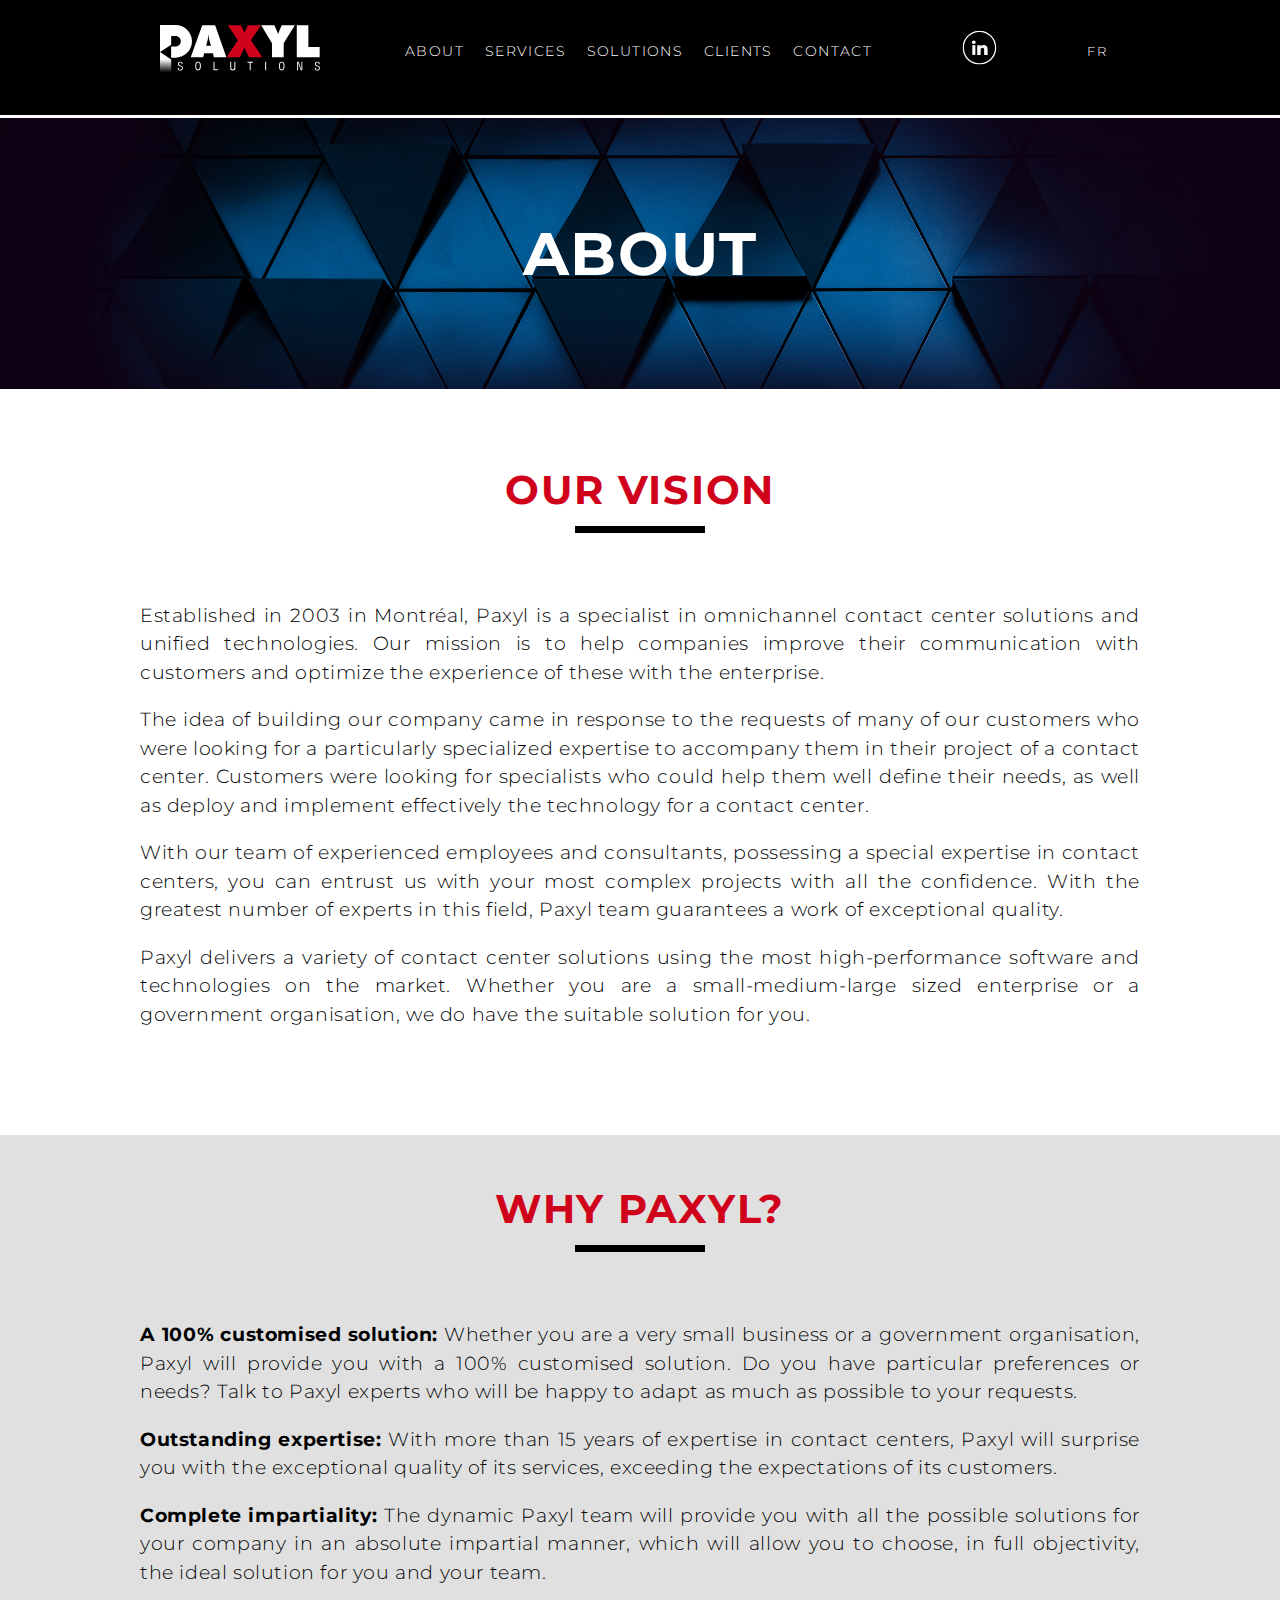
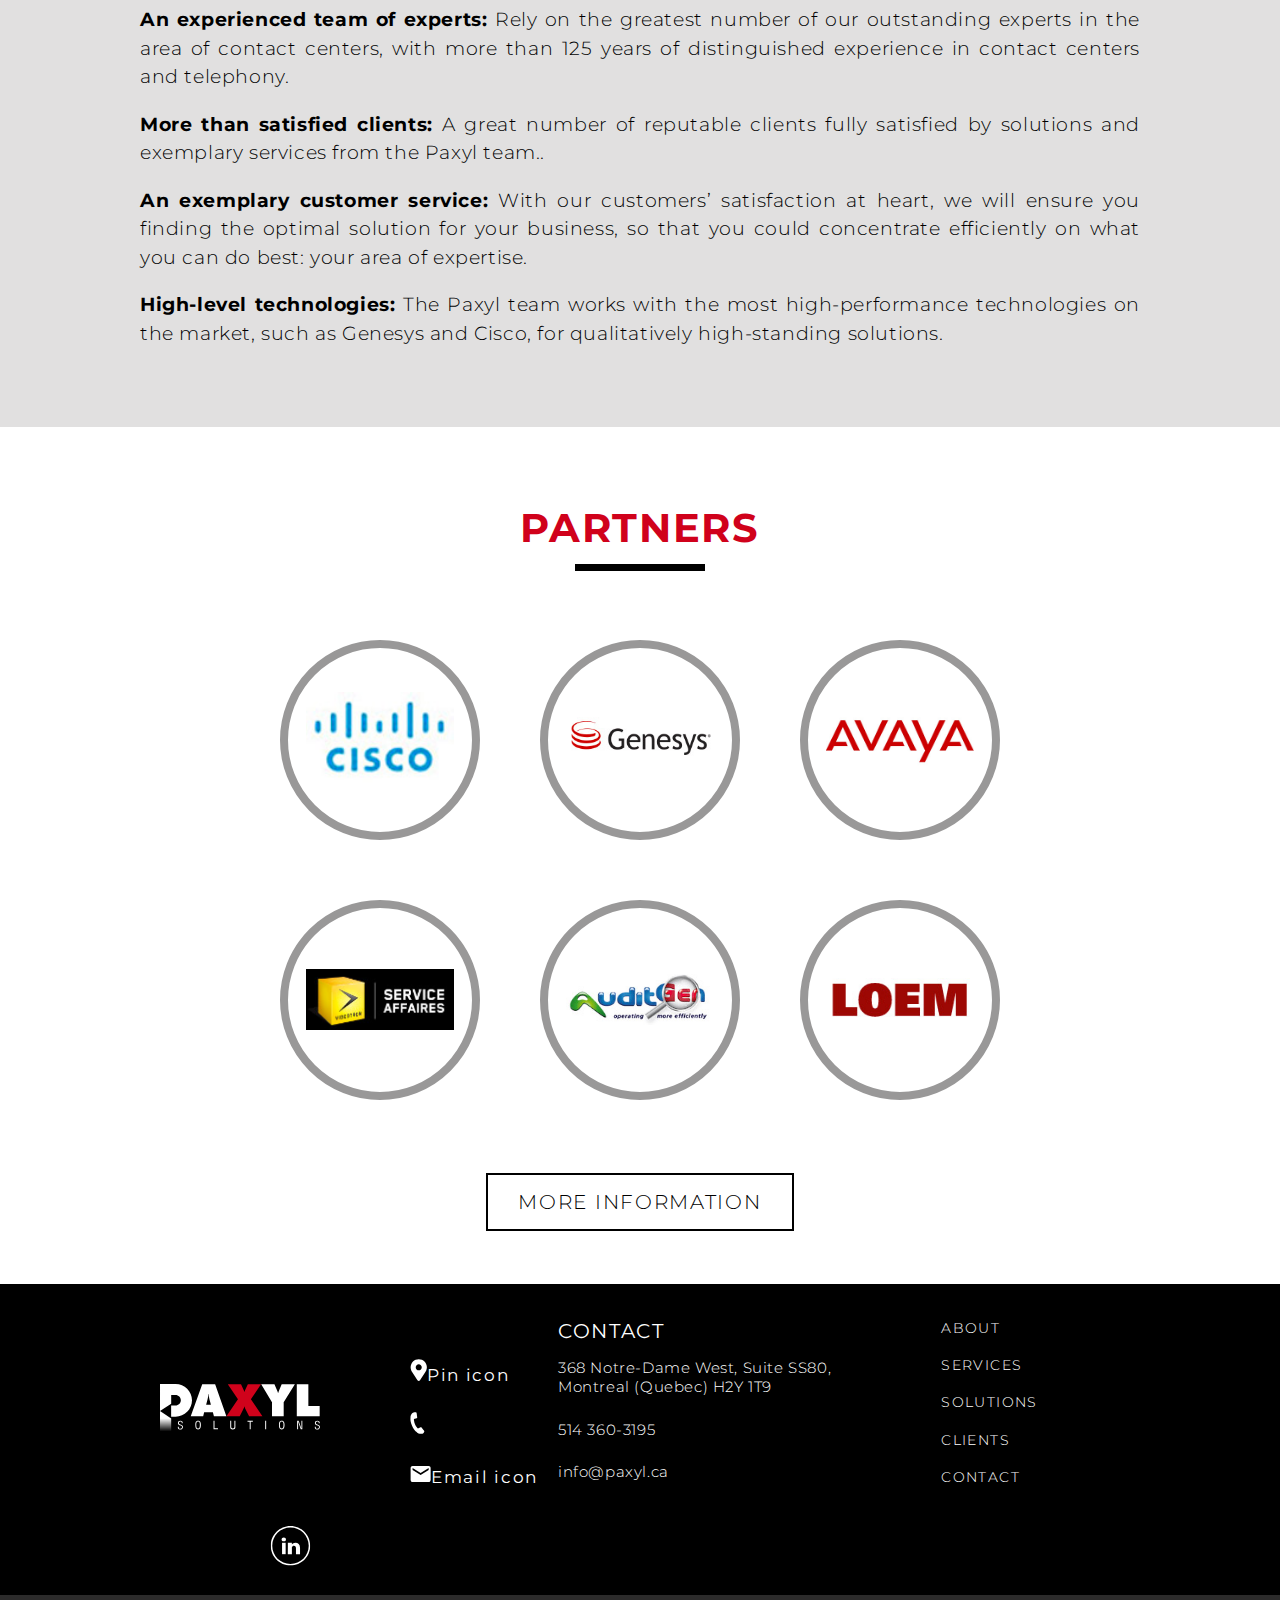
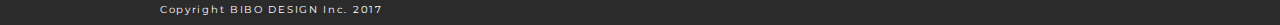
==== commit b953f03f: "new english text" ====
--- a/about.html
+++ b/about.html
@@ -63,11 +63,10 @@
 	<div class="container apropos">
 	<section class="main-text">
 		<h1 class="main-title">OUR VISION</h1>
-		<p>Established in 2003 in Montréal, Paxyl has developed a unique expertise in the implementation of solutions for contact centers. Throughout its existence, Paxyl has built a team of more than 25 outstanding experts, combining more than 125 years of experience in contact center and telephony.</p>  
-		<p>The idea of building our company came in response to the requests of many of our customers who were looking for a particularly specialized expertise to accompany them in their project of a contact center. Customers were looking for specialists who could help them well define their needs, as well as deploy and implement effectively the technology for a contact center. It was at that moment that the idea of creating Paxyl arose.</p>
+		<p>Established in 2003 in Montréal, Paxyl is a specialist in omnichannel contact center solutions and unified technologies.  Our mission is to help companies improve their communication with customers and optimize the experience of these with the enterprise.</p>  
+		<p>The idea of building our company came in response to the requests of many of our customers who were looking for a particularly specialized expertise to accompany them in their project of a contact center. Customers were looking for specialists who could help them well define their needs, as well as deploy and implement effectively the technology for a contact center.</p>
 		<p>With our team of experienced employees and consultants, possessing a special expertise in contact centers, you can entrust us with your most complex projects with all the confidence. With the greatest number of experts in this field, Paxyl team guarantees a work of exceptional quality.</p>
-		<p>Paxyl delivers a variety of contact center solutions using the most high-performance software and technologies on the market. Whether you are a small-medium-large sized enterprise or a government organisation, we do have the suitable solution for you. 
-		</p>
+		<p>Paxyl delivers a variety of contact center solutions using the most high-performance software and technologies on the market. Whether you are a small-medium-large sized enterprise or a government organisation, we do have the suitable solution for you.</p>
 	</section>
 	</div>
 </div>
@@ -112,7 +111,7 @@
 				<img class="partenaires" src="images/loem-logo.jpg"></div>				
 		</section>
 			<div class="btn-end-section">
-				<a class="btn-black" href="contact.html" Title="More information">More information</a>
+				<a class="btn-black" href="contact-en.html" Title="More information">More information</a>
 			</div>	
 	</div>
 </div>
--- a/css/paxyl-2017.css
+++ b/css/paxyl-2017.css
@@ -88,6 +88,9 @@
 }
 .main-text {
 	padding-bottom: 6rem;
+}
+.thanks-text {
+	text-align: center;
 }
 em {
 	font-size: 1.9rem;
@@ -308,7 +311,7 @@
 .btn-end-section {
 	text-align: center;
 	padding-top: 3rem;
-	padding-bottom: 8rem;
+	padding-bottom: 7rem;
 }
 .btn-black {
 	border: 2px solid #000000;
@@ -659,7 +662,7 @@
 }
 .logo-footer {
 	margin-top: 75px;
-	margin-right: 100px;
+	margin-right: 90px;
 	margin-left: 2rem;
 }
 .paxyl-logo-bottom {
@@ -692,7 +695,7 @@
 	color: #D0011B;
 }
 .nav-bottom li {
-	margin-left: 120px;
+	margin-left: 110px;
 }
 .linkedin-bottom {
 	margin-top: 10px;
@@ -712,7 +715,7 @@
 
 /* <!-- ================ 768PX PORTAIT IPAD =============== --> */
 
-@media (max-width: 768px)
+@media (max-width: 950px)
 and (orientation : portrait)  {
 	.container {
 		width: 670px;
@@ -879,16 +882,21 @@
 	.btn-xcloud {
 		font-size: 1.5rem;
 		text-align: center;
-		padding: 18px 45px;
+		padding: 18px 20px;
+	}
+	.btn-ensite {
+		font-size: 1.5rem;
+		text-align: center;
+		padding: 18px 20px;
 	}
 	.btn-ensite-eng {
 		font-size: 1.5rem;
 		text-align: center;
-		padding: 18px 30px;
+		padding: 18px 20px;
 	}
 	.btn-red {
 		font-size: 1.5rem;
-		padding: 18px 45px;	
+		padding: 18px 40px;	
 	}
 /* ---------- CARACTERISTIQUES XCLOUD ---------- */
 
@@ -1253,7 +1261,7 @@
 		.btn-red {
 			width: 250px;
 			font-size: 1.5rem;
-			padding: 15px 40px;
+			padding: 15px 22px;
 		}
 		.logo-xcloud {
 			width: 55%;
@@ -1312,7 +1320,7 @@
 
 /* ---------- FOOTER ---------- */
 		.site-nav-bottom {
-			padding: 10px 10px;
+			padding: 10px 0px;
 		}
 		.logo-footer {
 			margin-top: 10px;
@@ -1545,7 +1553,7 @@
 	}
 	.btn-red {
 		font-size: 1.5rem;
-		padding: 15px 45px;	
+		padding: 15px 40px;	
 	}
 /* ---------- CARACTERISTIQUES XCLOUD ---------- */
 
@@ -1745,7 +1753,7 @@
 			text-align: left;
 		}
 		.btn-red {
-			padding: 20px 24px;
+			padding: 20px 10px;
 			letter-spacing: .2em;
 		}
 
@@ -1761,7 +1769,7 @@
 
 /* ---------- FOOTER ---------- */
 	.site-nav-bottom {
-		padding: 10px 10px;
+		padding: 10px 0px;
 	}
 	.footer-address {
     	max-width: 150px;
@@ -1985,7 +1993,7 @@
 		.btn-red {
 			width: 250px;
 			font-size: 1.5rem;
-			padding: 15px 40px;
+			padding: 18px 24px;
 		}
 		.logo-xcloud {
 			width: 40%;
